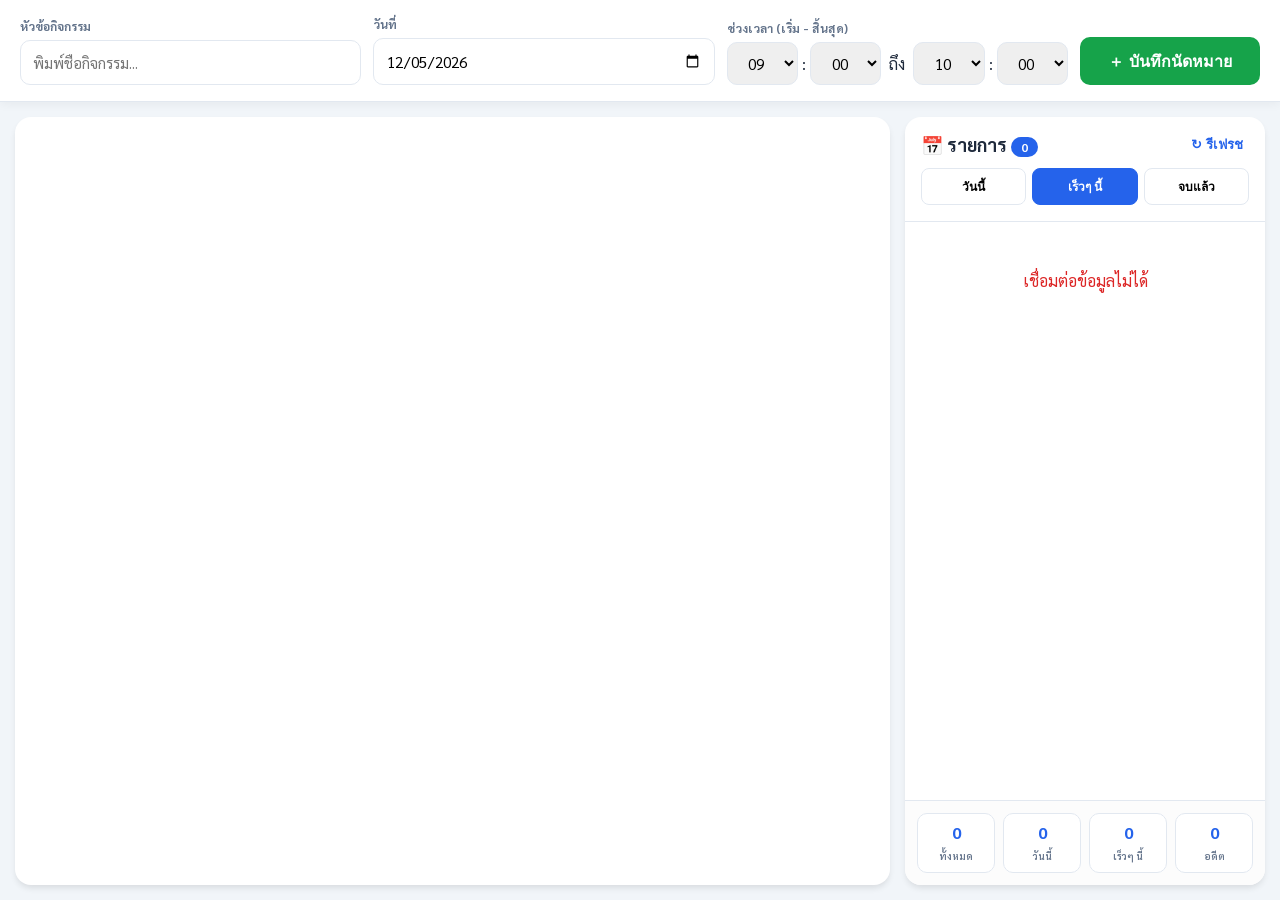
==== calendar.html @ e3c74d4e "Update calendar.html" ====
<!DOCTYPE html>
<html lang="th">
<head>
    <meta charset="UTF-8">
    <meta name="viewport" content="width=device-width, initial-scale=1.0">
    <title>ระบบจัดการปฏิทินอัจฉริยะ</title>
    <link href="https://fonts.googleapis.com/css2?family=Sarabun:wght@400;600;700;800&display=swap" rel="stylesheet">
    <style>
        :root {
            --primary: #2563eb; --primary-light: #eff6ff; --success: #16a34a;
            --success-light: #f0fdf4; --danger: #dc2626; --danger-light: #fef2f2;
            --warning: #d97706; --warning-light: #fffbeb; --bg: #f1f5f9;
            --card: #ffffff; --text-main: #1e293b; --text-sub: #64748b;
            --border: #e2e8f0;
        }
        * { box-sizing: border-box; -webkit-tap-highlight-color: transparent; }
        
        body { 
            font-family: 'Sarabun', sans-serif; 
            margin: 0; background: var(--bg); color: var(--text-main); 
            display: flex; flex-direction: column; height: 100vh; overflow: hidden; 
        }

        /* Header / Input Section */
        .header-section { 
            background: white; padding: 16px 20px; box-shadow: 0 2px 10px rgba(0,0,0,0.05); 
            display: flex; flex-wrap: wrap; gap: 12px; align-items: flex-end; 
            justify-content: center; z-index: 100; border-bottom: 1px solid var(--border);
        }
        
        .input-item { display: flex; flex-direction: column; gap: 6px; flex: 1; min-width: 200px; }
        .input-item label { font-size: 12px; font-weight: 700; color: var(--text-sub); text-transform: uppercase; }
        
        input, select { 
            padding: 12px; border: 1.5px solid var(--border); border-radius: 10px; 
            font-size: 15px; font-family: inherit; width: 100%;
        }
        input:focus, select:focus { border-color: var(--primary); outline: none; box-shadow: 0 0 0 3px var(--primary-light); }

        .time-row { display: flex; gap: 8px; align-items: center; }
        .time-group { display: flex; align-items: center; gap: 4px; flex: 1; }
        .time-group select { padding: 10px 4px; text-align: center; }

        .btn-add { 
            background: var(--success); color: white; border: none; padding: 0 25px; 
            border-radius: 10px; cursor: pointer; font-weight: 700; height: 48px; 
            font-size: 16px; transition: all 0.2s; display: flex; 
            align-items: center; gap: 8px; justify-content: center; min-width: 180px;
        }
        .btn-add:hover { background: #15803d; transform: translateY(-1px); }
        .btn-add:disabled { background: #cbd5e1; cursor: not-allowed; }

        /* Main Layout */
        .main-content { display: flex; flex: 1; overflow: hidden; gap: 15px; padding: 15px; }

        .today-list { 
            width: 360px; background: white; border-radius: 16px; 
            display: flex; flex-direction: column; box-shadow: 0 4px 6px -1px rgba(0,0,0,0.1); 
            overflow: hidden; 
        }
        .panel-header { padding: 16px; border-bottom: 1px solid var(--border); }
        .panel-title { display: flex; align-items: center; justify-content: space-between; margin-bottom: 12px; }
        .event-count-badge { background: var(--primary); color: white; font-size: 12px; padding: 2px 10px; border-radius: 20px; }
        
        .filter-tabs { display: flex; gap: 6px; }
        .filter-tab { 
            flex: 1; padding: 8px 4px; border: 1.5px solid var(--border); 
            border-radius: 8px; background: transparent; font-size: 12px; 
            font-weight: 700; cursor: pointer; 
        }
        .filter-tab.active { background: var(--primary); border-color: var(--primary); color: white; }

        .event-container { flex: 1; overflow-y: auto; padding: 12px; scrollbar-width: thin; }
        .event-card { 
            background: #f8fafc; border: 1px solid var(--border); border-left: 5px solid var(--primary); 
            padding: 14px; margin-bottom: 12px; border-radius: 10px; 
            display: flex; justify-content: space-between; align-items: center; 
        }
        .event-title { font-size: 15px; font-weight: 700; margin-bottom: 4px; color: var(--text-main); }
        .meta-info { font-size: 13px; color: var(--text-sub); display: flex; flex-direction: column; gap: 3px; }
        .time-chip { color: var(--primary); font-weight: 800; }

        .btn-del { 
            background: #fff; border: 1px solid #ddd; cursor: pointer; 
            border-radius: 8px; width: 34px; height: 34px; color: #94a3b8; 
            font-size: 20px; display: flex; align-items: center; justify-content: center;
        }
        .btn-del:hover { background: var(--danger-light); color: var(--danger); border-color: var(--danger); }

        .calendar-frame { flex: 1; background: white; border-radius: 16px; overflow: hidden; box-shadow: 0 4px 6px -1px rgba(0,0,0,0.1); }
        iframe { width: 100%; height: 100%; border: none; }

        .summary-bar { padding: 12px; border-top: 1px solid var(--border); display: flex; gap: 8px; background: #fcfcfc; }
        .summary-item { flex: 1; text-align: center; background: white; border: 1px solid var(--border); border-radius: 10px; padding: 8px 4px; }
        .summary-val { font-weight: 800; font-size: 16px; display: block; color: var(--primary); }
        .summary-lbl { font-size: 10px; color: var(--text-sub); font-weight: 600; }

        /* Toast Message */
        .toast-container { position: fixed; top: 20px; left: 50%; transform: translateX(-50%); z-index: 9999; width: 90%; max-width: 400px; }
        .toast { 
            background: #1e293b; color: white; padding: 16px; border-radius: 12px; 
            margin-bottom: 10px; box-shadow: 0 10px 15px -3px rgba(0,0,0,0.2); 
            display: flex; align-items: center; gap: 12px; font-weight: 600; 
            animation: fadeInDown 0.3s ease; 
        }
        @keyframes fadeInDown { from { opacity: 0; transform: translate(-50%, -20px); } to { opacity: 1; transform: translate(-50%, 0); } }

        /* Responsive */
        @media (max-width: 850px) {
            body { overflow-y: auto; height: auto; }
            .header-section { flex-direction: column; align-items: stretch; padding: 12px; }
            .input-item { min-width: 100%; }
            .btn-add { width: 100%; max-width: none; height: 55px; }
            .main-content { flex-direction: column; height: auto; overflow: visible; padding: 10px; }
            .calendar-frame { height: 450px; order: 1; width: 100%; }
            .today-list { width: 100%; order: 2; height: 550px; }
        }

        .loading-spinner { 
            border: 3px solid #f3f3f3; border-top: 3px solid var(--primary); 
            border-radius: 50%; width: 30px; height: 30px; animation: spin 1s linear infinite; margin: 40px auto; 
        }
        @keyframes spin { 0% { transform: rotate(0deg); } 100% { transform: rotate(360deg); } }
    </style>
</head>
<body>

    <div class="header-section">
        <div class="input-item">
            <label>หัวข้อกิจกรรม</label>
            <input type="text" id="title" placeholder="พิมพ์ชื่อกิจกรรม...">
        </div>
        <div class="input-item">
            <label>วันที่</label>
            <input type="date" id="date">
        </div>
        <div class="input-item">
            <label>ช่วงเวลา (เริ่ม - สิ้นสุด)</label>
            <div class="time-row">
                <div class="time-group">
                    <select id="startH"></select> : <select id="startM"></select>
                </div>
                <span>ถึง</span>
                <div class="time-group">
                    <select id="endH"></select> : <select id="endM"></select>
                </div>
            </div>
        </div>
        <button class="btn-add" id="btnAdd" onclick="manageEvent()">＋ บันทึกนัดหมาย</button>
    </div>

    <div class="main-content">
        <div class="calendar-frame">
            <iframe id="calendarIframe" src="https://calendar.google.com/calendar/embed?src=0862ce80073c1952685942ed711afe8838017aeda13bd78dd57f561929e4b083%40group.calendar.google.com&ctz=Asia%2FBangkok&mode=MONTH"></iframe>
        </div>

        <div class="today-list">
            <div class="panel-header">
                <div class="panel-title">
                    <h3 style="margin:0; font-size: 18px;">📅 รายการ <span class="event-count-badge" id="countBadge">0</span></h3>
                    <button style="background:none; border:none; cursor:pointer; color:var(--primary); font-weight:800;" onclick="loadEvents()">↻ รีเฟรช</button>
                </div>
                <div class="filter-tabs">
                    <button class="filter-tab" id="tab-today" onclick="setFilter('today')">วันนี้</button>
                    <button class="filter-tab active" id="tab-upcoming" onclick="setFilter('upcoming')">เร็วๆ นี้</button>
                    <button class="filter-tab" id="tab-past" onclick="setFilter('past')">จบแล้ว</button>
                </div>
            </div>

            <div id="eventDisplay" class="event-container">
                <div class="loading-spinner"></div>
            </div>

            <div class="summary-bar">
                <div class="summary-item"><span class="summary-val" id="sumTotal">0</span><span class="summary-lbl">ทั้งหมด</span></div>
                <div class="summary-item"><span class="summary-val" id="sumToday">0</span><span class="summary-lbl">วันนี้</span></div>
                <div class="summary-item"><span class="summary-val" id="sumUpcoming">0</span><span class="summary-lbl">เร็วๆ นี้</span></div>
                <div class="summary-item"><span class="summary-val" id="sumPast">0</span><span class="summary-lbl">อดีต</span></div>
            </div>
        </div>
    </div>

    <div id="toast-container" class="toast-container"></div>

    <script>
        const scriptUrl = "https://script.google.com/macros/s/AKfycbzJirF7Ldstah4LZepPRCGWmnoPSDnLGv0KvFb3bac-bvh8iLLxMdUH0Tc5EmIAz_c/exec";
        
        let allEvents = [];
        let currentFilter = 'upcoming';

        function showToast(message, type = 'success') {
            const container = document.getElementById('toast-container');
            const toast = document.createElement('div');
            toast.className = 'toast';
            toast.style.borderLeft = `6px solid ${type === 'success' ? '#16a34a' : '#dc2626'}`;
            toast.innerHTML = `<span>${type === 'success' ? '✅' : '❌'}</span> <span>${message}</span>`;
            container.appendChild(toast);
            setTimeout(() => { toast.style.opacity = '0'; setTimeout(() => toast.remove(), 500); }, 3000);
        }

        async function loadEvents() {
            const container = document.getElementById('eventDisplay');
            container.innerHTML = '<div class="loading-spinner"></div>';
            try {
                const response = await fetch(`${scriptUrl}?action=list`);
                const data = await response.json();
                allEvents = data.map(ev => ({ ...ev, _status: classifyDate(ev.date) }));
                renderEvents();
                updateSummary();
            } catch (err) {
                container.innerHTML = '<p style="text-align:center; padding:20px; color:var(--danger);">เชื่อมต่อข้อมูลไม่ได้</p>';
            }
        }

        function classifyDate(dateStr) {
            const today = new Date().toLocaleDateString('sv-SE'); // YYYY-MM-DD
            if (dateStr === today) return 'today';
            return dateStr > today ? 'upcoming' : 'past';
        }

        function renderEvents() {
            const container = document.getElementById('eventDisplay');
            const filtered = allEvents.filter(ev => currentFilter === 'all' || ev._status === currentFilter);
            filtered.sort((a, b) => new Date(`${a.date}T${a.startTime}`) - new Date(`${b.date}T${b.startTime}`));
            document.getElementById('countBadge').textContent = filtered.length;
            
            if (filtered.length === 0) {
                container.innerHTML = '<div style="text-align:center; padding:40px; color:#94a3b8;">ไม่มีรายการ</div>';
                return;
            }

            container.innerHTML = filtered.map(ev => `
                <div class="event-card">
                    <div>
                        <div class="event-title">${ev.title}</div>
                        <div class="meta-info">
                            <span class="time-chip">🕒 ${ev.startTime} - ${ev.endTime} น.</span>
                            <span>📅 ${new Date(ev.date).toLocaleDateString('th-TH', {day:'numeric', month:'short', year:'2-digit'})}</span>
                        </div>
                    </div>
                    <button class="btn-del" onclick="deleteEvent('${ev.title}', '${ev.date}')">×</button>
                </div>
            `).join('');
        }

        async function manageEvent() {
            const title = document.getElementById('title').value.trim();
            const date = document.getElementById('date').value;
            const startTime = document.getElementById('startH').value + ":" + document.getElementById('startM').value;
            const endTime = document.getElementById('endH').value + ":" + document.getElementById('endM').value;
            const btn = document.getElementById('btnAdd');

            if (!title || !date) return showToast("กรุณากรอกข้อมูลให้ครบ", "error");

            btn.disabled = true;
            btn.innerText = "กำลังบันทึก...";

            try {
                // ส่ง parameter ให้ตรงกับ GS: title, date, startTime, endTime
                const url = `${scriptUrl}?action=add&title=${encodeURIComponent(title)}&date=${date}&startTime=${startTime}&endTime=${endTime}`;
                const res = await fetch(url);
                const result = await res.text();
                
                if (result.includes("Success")) {
                    showToast("บันทึกนัดหมายสำเร็จ!");
                    document.getElementById('title').value = "";
                    refreshAll();
                } else {
                    showToast("เกิดข้อผิดพลาดจากระบบ", "error");
                }
            } catch (e) {
                showToast("ไม่สามารถเชื่อมต่อ Server ได้", "error");
            } finally {
                btn.disabled = false;
                btn.innerText = "＋ บันทึกนัดหมาย";
            }
        }

        async function deleteEvent(title, date) {
            if (!confirm(`คุณต้องการลบ "${title}" ใช่หรือไม่?`)) return;
            try {
                const url = `${scriptUrl}?action=delete&title=${encodeURIComponent(title)}&date=${date}`;
                const res = await fetch(url);
                const result = await res.text();
                if (result.includes("Success")) {
                    showToast("ลบรายการแล้ว");
                    refreshAll();
                }
            } catch (e) {
                showToast("ลบไม่สำเร็จ", "error");
            }
        }

        function refreshAll() {
            loadEvents();
            const iframe = document.getElementById('calendarIframe');
            iframe.src = iframe.src;
        }

        function updateSummary() {
            document.getElementById('sumTotal').innerText = allEvents.length;
            document.getElementById('sumToday').innerText = allEvents.filter(e => e._status === 'today').length;
            document.getElementById('sumUpcoming').innerText = allEvents.filter(e => e._status === 'upcoming').length;
            document.getElementById('sumPast').innerText = allEvents.filter(e => e._status === 'past').length;
        }

        function setFilter(f) {
            currentFilter = f;
            document.querySelectorAll('.filter-tab').forEach(btn => btn.classList.toggle('active', btn.id === `tab-${f}`));
            renderEvents();
        }

        window.onload = () => {
            let h = "", m = "";
            for (let i = 0; i < 24; i++) h += `<option value="${i.toString().padStart(2, '0')}">${i.toString().padStart(2, '0')}</option>`;
            for (let i = 0; i < 60; i += 5) m += `<option value="${i.toString().padStart(2, '0')}">${i.toString().padStart(2, '0')}</option>`;
            document.getElementById('startH').innerHTML = document.getElementById('endH').innerHTML = h;
            document.getElementById('startM').innerHTML = document.getElementById('endM').innerHTML = m;
            document.getElementById('startH').value = "09";
            document.getElementById('endH').value = "10";
            document.getElementById('date').value = new Date().toLocaleDateString('sv-SE');
            loadEvents();
        };
    </script>
</body>
</html>
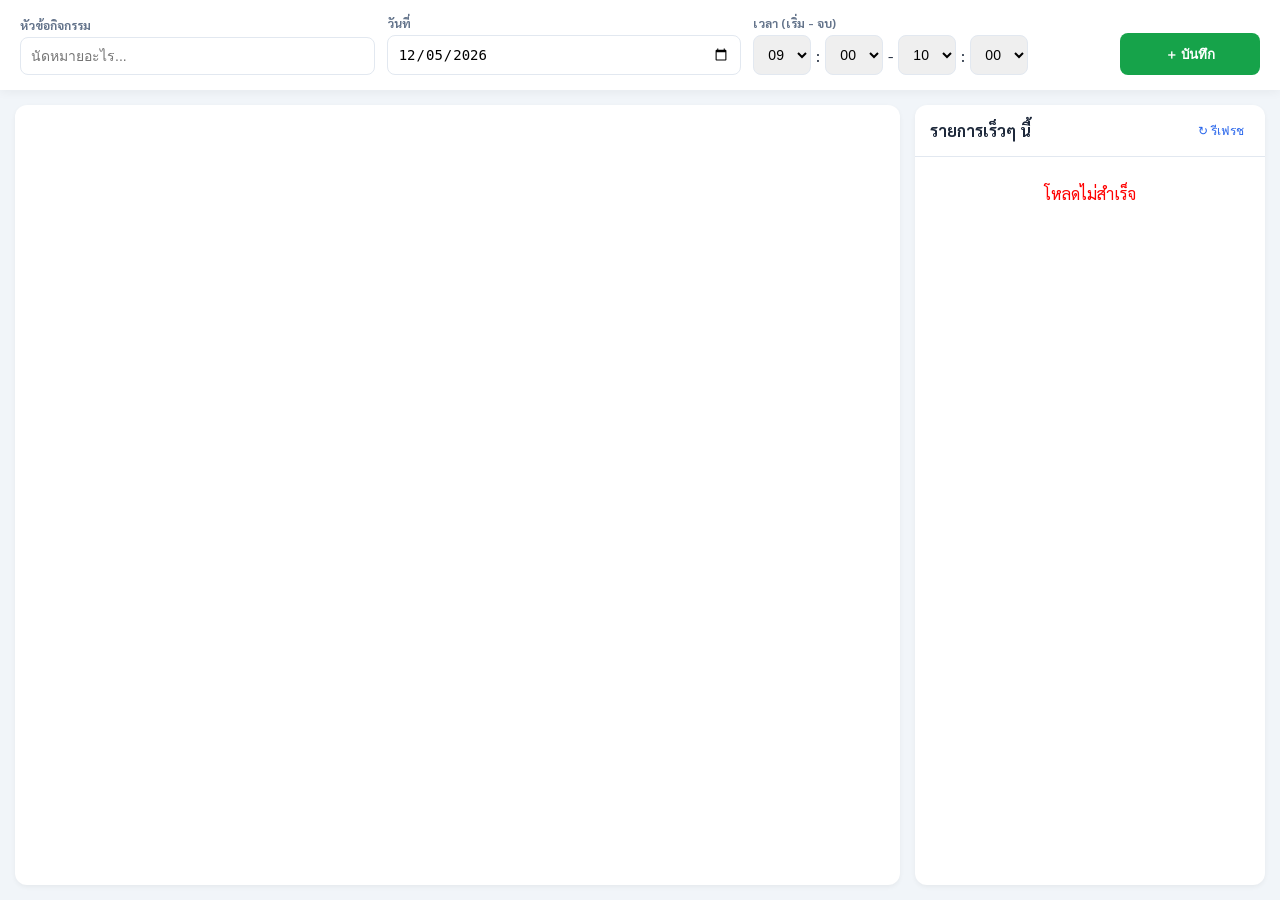
==== commit a41c52b3: "Update calendar.html" ====
--- a/calendar.html
+++ b/calendar.html
@@ -9,118 +9,48 @@
         :root {
             --primary: #2563eb; --primary-light: #eff6ff; --success: #16a34a;
             --success-light: #f0fdf4; --danger: #dc2626; --danger-light: #fef2f2;
-            --warning: #d97706; --warning-light: #fffbeb; --bg: #f1f5f9;
-            --card: #ffffff; --text-main: #1e293b; --text-sub: #64748b;
-            --border: #e2e8f0;
+            --bg: #f1f5f9; --text-main: #1e293b; --text-sub: #64748b; --border: #e2e8f0;
         }
         * { box-sizing: border-box; -webkit-tap-highlight-color: transparent; }
-        
-        body { 
-            font-family: 'Sarabun', sans-serif; 
-            margin: 0; background: var(--bg); color: var(--text-main); 
-            display: flex; flex-direction: column; height: 100vh; overflow: hidden; 
-        }
+        body { font-family: 'Sarabun', sans-serif; margin: 0; background: var(--bg); color: var(--text-main); display: flex; flex-direction: column; height: 100vh; overflow: hidden; }
 
-        /* Header / Input Section */
-        .header-section { 
-            background: white; padding: 16px 20px; box-shadow: 0 2px 10px rgba(0,0,0,0.05); 
-            display: flex; flex-wrap: wrap; gap: 12px; align-items: flex-end; 
-            justify-content: center; z-index: 100; border-bottom: 1px solid var(--border);
-        }
-        
-        .input-item { display: flex; flex-direction: column; gap: 6px; flex: 1; min-width: 200px; }
-        .input-item label { font-size: 12px; font-weight: 700; color: var(--text-sub); text-transform: uppercase; }
-        
-        input, select { 
-            padding: 12px; border: 1.5px solid var(--border); border-radius: 10px; 
-            font-size: 15px; font-family: inherit; width: 100%;
-        }
-        input:focus, select:focus { border-color: var(--primary); outline: none; box-shadow: 0 0 0 3px var(--primary-light); }
+        /* Input Header */
+        .header-section { background: white; padding: 15px 20px; box-shadow: 0 2px 10px rgba(0,0,0,0.05); display: flex; flex-wrap: wrap; gap: 12px; align-items: flex-end; justify-content: center; z-index: 100; }
+        .input-item { display: flex; flex-direction: column; gap: 4px; flex: 1; min-width: 180px; }
+        .input-item label { font-size: 12px; font-weight: 700; color: var(--text-sub); }
+        input, select { padding: 10px; border: 1.5px solid var(--border); border-radius: 8px; font-size: 14px; outline: none; }
+        input:focus { border-color: var(--primary); }
+        .time-row { display: flex; gap: 5px; align-items: center; }
 
-        .time-row { display: flex; gap: 8px; align-items: center; }
-        .time-group { display: flex; align-items: center; gap: 4px; flex: 1; }
-        .time-group select { padding: 10px 4px; text-align: center; }
+        .btn-add { background: var(--success); color: white; border: none; padding: 0 20px; border-radius: 8px; cursor: pointer; font-weight: 700; height: 42px; transition: 0.2s; min-width: 140px; }
+        .btn-add:hover { background: #15803d; }
+        .btn-add:disabled { background: #cbd5e1; }
 
-        .btn-add { 
-            background: var(--success); color: white; border: none; padding: 0 25px; 
-            border-radius: 10px; cursor: pointer; font-weight: 700; height: 48px; 
-            font-size: 16px; transition: all 0.2s; display: flex; 
-            align-items: center; gap: 8px; justify-content: center; min-width: 180px;
-        }
-        .btn-add:hover { background: #15803d; transform: translateY(-1px); }
-        .btn-add:disabled { background: #cbd5e1; cursor: not-allowed; }
-
-        /* Main Layout */
+        /* Content Area */
         .main-content { display: flex; flex: 1; overflow: hidden; gap: 15px; padding: 15px; }
-
-        .today-list { 
-            width: 360px; background: white; border-radius: 16px; 
-            display: flex; flex-direction: column; box-shadow: 0 4px 6px -1px rgba(0,0,0,0.1); 
-            overflow: hidden; 
-        }
-        .panel-header { padding: 16px; border-bottom: 1px solid var(--border); }
-        .panel-title { display: flex; align-items: center; justify-content: space-between; margin-bottom: 12px; }
-        .event-count-badge { background: var(--primary); color: white; font-size: 12px; padding: 2px 10px; border-radius: 20px; }
-        
-        .filter-tabs { display: flex; gap: 6px; }
-        .filter-tab { 
-            flex: 1; padding: 8px 4px; border: 1.5px solid var(--border); 
-            border-radius: 8px; background: transparent; font-size: 12px; 
-            font-weight: 700; cursor: pointer; 
-        }
-        .filter-tab.active { background: var(--primary); border-color: var(--primary); color: white; }
-
-        .event-container { flex: 1; overflow-y: auto; padding: 12px; scrollbar-width: thin; }
-        .event-card { 
-            background: #f8fafc; border: 1px solid var(--border); border-left: 5px solid var(--primary); 
-            padding: 14px; margin-bottom: 12px; border-radius: 10px; 
-            display: flex; justify-content: space-between; align-items: center; 
-        }
-        .event-title { font-size: 15px; font-weight: 700; margin-bottom: 4px; color: var(--text-main); }
-        .meta-info { font-size: 13px; color: var(--text-sub); display: flex; flex-direction: column; gap: 3px; }
-        .time-chip { color: var(--primary); font-weight: 800; }
-
-        .btn-del { 
-            background: #fff; border: 1px solid #ddd; cursor: pointer; 
-            border-radius: 8px; width: 34px; height: 34px; color: #94a3b8; 
-            font-size: 20px; display: flex; align-items: center; justify-content: center;
-        }
-        .btn-del:hover { background: var(--danger-light); color: var(--danger); border-color: var(--danger); }
-
-        .calendar-frame { flex: 1; background: white; border-radius: 16px; overflow: hidden; box-shadow: 0 4px 6px -1px rgba(0,0,0,0.1); }
+        .calendar-frame { flex: 1; background: white; border-radius: 12px; overflow: hidden; box-shadow: 0 2px 5px rgba(0,0,0,0.05); }
         iframe { width: 100%; height: 100%; border: none; }
 
-        .summary-bar { padding: 12px; border-top: 1px solid var(--border); display: flex; gap: 8px; background: #fcfcfc; }
-        .summary-item { flex: 1; text-align: center; background: white; border: 1px solid var(--border); border-radius: 10px; padding: 8px 4px; }
-        .summary-val { font-weight: 800; font-size: 16px; display: block; color: var(--primary); }
-        .summary-lbl { font-size: 10px; color: var(--text-sub); font-weight: 600; }
+        .list-panel { width: 350px; background: white; border-radius: 12px; display: flex; flex-direction: column; box-shadow: 0 2px 5px rgba(0,0,0,0.05); }
+        .panel-header { padding: 15px; border-bottom: 1px solid var(--border); }
+        .event-container { flex: 1; overflow-y: auto; padding: 10px; }
+        
+        .event-card { border-left: 4px solid var(--primary); background: #f8fafc; padding: 12px; margin-bottom: 10px; border-radius: 6px; display: flex; justify-content: space-between; align-items: center; }
+        .event-info h4 { margin: 0 0 4px 0; font-size: 14px; }
+        .event-info p { margin: 0; font-size: 12px; color: var(--text-sub); }
+        .btn-del { background: none; border: 1px solid #ddd; color: #94a3b8; border-radius: 4px; cursor: pointer; padding: 4px 8px; }
+        .btn-del:hover { color: var(--danger); border-color: var(--danger); }
 
-        /* Toast Message */
-        .toast-container { position: fixed; top: 20px; left: 50%; transform: translateX(-50%); z-index: 9999; width: 90%; max-width: 400px; }
-        .toast { 
-            background: #1e293b; color: white; padding: 16px; border-radius: 12px; 
-            margin-bottom: 10px; box-shadow: 0 10px 15px -3px rgba(0,0,0,0.2); 
-            display: flex; align-items: center; gap: 12px; font-weight: 600; 
-            animation: fadeInDown 0.3s ease; 
-        }
-        @keyframes fadeInDown { from { opacity: 0; transform: translate(-50%, -20px); } to { opacity: 1; transform: translate(-50%, 0); } }
+        /* Toast */
+        .toast { position: fixed; top: 20px; left: 50%; transform: translateX(-50%); background: #334155; color: white; padding: 12px 24px; border-radius: 30px; font-size: 14px; display: none; z-index: 1000; box-shadow: 0 4px 12px rgba(0,0,0,0.15); }
 
-        /* Responsive */
         @media (max-width: 850px) {
             body { overflow-y: auto; height: auto; }
-            .header-section { flex-direction: column; align-items: stretch; padding: 12px; }
-            .input-item { min-width: 100%; }
-            .btn-add { width: 100%; max-width: none; height: 55px; }
-            .main-content { flex-direction: column; height: auto; overflow: visible; padding: 10px; }
-            .calendar-frame { height: 450px; order: 1; width: 100%; }
-            .today-list { width: 100%; order: 2; height: 550px; }
+            .header-section { flex-direction: column; align-items: stretch; }
+            .main-content { flex-direction: column; height: auto; }
+            .calendar-frame { height: 400px; order: 1; }
+            .list-panel { width: 100%; order: 2; height: 500px; }
         }
-
-        .loading-spinner { 
-            border: 3px solid #f3f3f3; border-top: 3px solid var(--primary); 
-            border-radius: 50%; width: 30px; height: 30px; animation: spin 1s linear infinite; margin: 40px auto; 
-        }
-        @keyframes spin { 0% { transform: rotate(0deg); } 100% { transform: rotate(360deg); } }
     </style>
 </head>
 <body>
@@ -128,198 +58,123 @@
     <div class="header-section">
         <div class="input-item">
             <label>หัวข้อกิจกรรม</label>
-            <input type="text" id="title" placeholder="พิมพ์ชื่อกิจกรรม...">
+            <input type="text" id="title" placeholder="นัดหมายอะไร...">
         </div>
         <div class="input-item">
             <label>วันที่</label>
             <input type="date" id="date">
         </div>
         <div class="input-item">
-            <label>ช่วงเวลา (เริ่ม - สิ้นสุด)</label>
+            <label>เวลา (เริ่ม - จบ)</label>
             <div class="time-row">
-                <div class="time-group">
-                    <select id="startH"></select> : <select id="startM"></select>
-                </div>
-                <span>ถึง</span>
-                <div class="time-group">
-                    <select id="endH"></select> : <select id="endM"></select>
-                </div>
+                <select id="sh"></select>:<select id="sm"></select>
+                <span>-</span>
+                <select id="eh"></select>:<select id="em"></select>
             </div>
         </div>
-        <button class="btn-add" id="btnAdd" onclick="manageEvent()">＋ บันทึกนัดหมาย</button>
+        <button class="btn-add" id="btnAdd" onclick="saveEvent()">＋ บันทึก</button>
     </div>
 
     <div class="main-content">
         <div class="calendar-frame">
-            <iframe id="calendarIframe" src="https://calendar.google.com/calendar/embed?src=0862ce80073c1952685942ed711afe8838017aeda13bd78dd57f561929e4b083%40group.calendar.google.com&ctz=Asia%2FBangkok&mode=MONTH"></iframe>
+            <iframe id="calendarIframe" src="https://calendar.google.com/calendar/embed?src=0862ce80073c1952685942ed711afe8838017aeda13bd78dd57f561929e4b083%40group.calendar.google.com&ctz=Asia%2FBangkok"></iframe>
         </div>
-
-        <div class="today-list">
+        <div class="list-panel">
             <div class="panel-header">
-                <div class="panel-title">
-                    <h3 style="margin:0; font-size: 18px;">📅 รายการ <span class="event-count-badge" id="countBadge">0</span></h3>
-                    <button style="background:none; border:none; cursor:pointer; color:var(--primary); font-weight:800;" onclick="loadEvents()">↻ รีเฟรช</button>
-                </div>
-                <div class="filter-tabs">
-                    <button class="filter-tab" id="tab-today" onclick="setFilter('today')">วันนี้</button>
-                    <button class="filter-tab active" id="tab-upcoming" onclick="setFilter('upcoming')">เร็วๆ นี้</button>
-                    <button class="filter-tab" id="tab-past" onclick="setFilter('past')">จบแล้ว</button>
+                <div style="display:flex; justify-content:space-between; align-items:center;">
+                    <strong id="listTitle">รายการเร็วๆ นี้</strong>
+                    <button onclick="loadData()" style="background:none; border:none; color:var(--primary); cursor:pointer; font-size:12px;">↻ รีเฟรช</button>
                 </div>
             </div>
-
-            <div id="eventDisplay" class="event-container">
-                <div class="loading-spinner"></div>
-            </div>
-
-            <div class="summary-bar">
-                <div class="summary-item"><span class="summary-val" id="sumTotal">0</span><span class="summary-lbl">ทั้งหมด</span></div>
-                <div class="summary-item"><span class="summary-val" id="sumToday">0</span><span class="summary-lbl">วันนี้</span></div>
-                <div class="summary-item"><span class="summary-val" id="sumUpcoming">0</span><span class="summary-lbl">เร็วๆ นี้</span></div>
-                <div class="summary-item"><span class="summary-val" id="sumPast">0</span><span class="summary-lbl">อดีต</span></div>
-            </div>
+            <div id="eventList" class="event-container"></div>
         </div>
     </div>
 
-    <div id="toast-container" class="toast-container"></div>
+    <div id="toast" class="toast"></div>
 
     <script>
         const scriptUrl = "https://script.google.com/macros/s/AKfycbzJirF7Ldstah4LZepPRCGWmnoPSDnLGv0KvFb3bac-bvh8iLLxMdUH0Tc5EmIAz_c/exec";
-        
-        let allEvents = [];
-        let currentFilter = 'upcoming';
 
-        function showToast(message, type = 'success') {
-            const container = document.getElementById('toast-container');
-            const toast = document.createElement('div');
-            toast.className = 'toast';
-            toast.style.borderLeft = `6px solid ${type === 'success' ? '#16a34a' : '#dc2626'}`;
-            toast.innerHTML = `<span>${type === 'success' ? '✅' : '❌'}</span> <span>${message}</span>`;
-            container.appendChild(toast);
-            setTimeout(() => { toast.style.opacity = '0'; setTimeout(() => toast.remove(), 500); }, 3000);
+        function msg(text) {
+            const t = document.getElementById('toast');
+            t.innerText = text; t.style.display = 'block';
+            setTimeout(() => { t.style.display = 'none'; }, 3000);
         }
 
-        async function loadEvents() {
-            const container = document.getElementById('eventDisplay');
-            container.innerHTML = '<div class="loading-spinner"></div>';
+        async function loadData() {
+            const list = document.getElementById('eventList');
+            list.innerHTML = '<p style="text-align:center; color:#999; font-size:12px;">กำลังโหลด...</p>';
             try {
-                const response = await fetch(`${scriptUrl}?action=list`);
-                const data = await response.json();
-                allEvents = data.map(ev => ({ ...ev, _status: classifyDate(ev.date) }));
-                renderEvents();
-                updateSummary();
-            } catch (err) {
-                container.innerHTML = '<p style="text-align:center; padding:20px; color:var(--danger);">เชื่อมต่อข้อมูลไม่ได้</p>';
-            }
+                const res = await fetch(`${scriptUrl}?action=list`);
+                const data = await res.json();
+                list.innerHTML = data.length ? '' : '<p style="text-align:center; color:#999;">ไม่มีนัดหมาย</p>';
+                data.forEach(ev => {
+                    const card = document.createElement('div');
+                    card.className = 'event-card';
+                    card.innerHTML = `
+                        <div class="event-info">
+                            <h4>${ev.title}</h4>
+                            <p>📅 ${ev.date} | 🕒 ${ev.startTime}-${ev.endTime}</p>
+                        </div>
+                        <button class="btn-del" onclick="deleteEv('${ev.title}', '${ev.date}')">ลบ</button>
+                    `;
+                    list.appendChild(card);
+                });
+            } catch (e) { list.innerHTML = '<p style="text-align:center; color:red;">โหลดไม่สำเร็จ</p>'; }
         }
 
-        function classifyDate(dateStr) {
-            const today = new Date().toLocaleDateString('sv-SE'); // YYYY-MM-DD
-            if (dateStr === today) return 'today';
-            return dateStr > today ? 'upcoming' : 'past';
-        }
-
-        function renderEvents() {
-            const container = document.getElementById('eventDisplay');
-            const filtered = allEvents.filter(ev => currentFilter === 'all' || ev._status === currentFilter);
-            filtered.sort((a, b) => new Date(`${a.date}T${a.startTime}`) - new Date(`${b.date}T${b.startTime}`));
-            document.getElementById('countBadge').textContent = filtered.length;
-            
-            if (filtered.length === 0) {
-                container.innerHTML = '<div style="text-align:center; padding:40px; color:#94a3b8;">ไม่มีรายการ</div>';
-                return;
-            }
-
-            container.innerHTML = filtered.map(ev => `
-                <div class="event-card">
-                    <div>
-                        <div class="event-title">${ev.title}</div>
-                        <div class="meta-info">
-                            <span class="time-chip">🕒 ${ev.startTime} - ${ev.endTime} น.</span>
-                            <span>📅 ${new Date(ev.date).toLocaleDateString('th-TH', {day:'numeric', month:'short', year:'2-digit'})}</span>
-                        </div>
-                    </div>
-                    <button class="btn-del" onclick="deleteEvent('${ev.title}', '${ev.date}')">×</button>
-                </div>
-            `).join('');
-        }
-
-        async function manageEvent() {
-            const title = document.getElementById('title').value.trim();
+        async function saveEvent() {
+            const title = document.getElementById('title').value;
             const date = document.getElementById('date').value;
-            const startTime = document.getElementById('startH').value + ":" + document.getElementById('startM').value;
-            const endTime = document.getElementById('endH').value + ":" + document.getElementById('endM').value;
+            const startTime = document.getElementById('sh').value + ":" + document.getElementById('sm').value;
+            const endTime = document.getElementById('eh').value + ":" + document.getElementById('em').value;
             const btn = document.getElementById('btnAdd');
 
-            if (!title || !date) return showToast("กรุณากรอกข้อมูลให้ครบ", "error");
+            if (!title || !date) return msg("กรุณากรอกหัวข้อและวันที่");
 
-            btn.disabled = true;
-            btn.innerText = "กำลังบันทึก...";
-
+            btn.disabled = true; btn.innerText = "กำลังบันทึก...";
+            
             try {
-                // ส่ง parameter ให้ตรงกับ GS: title, date, startTime, endTime
+                // ส่งพารามิเตอร์ให้ตรงกับ GS
                 const url = `${scriptUrl}?action=add&title=${encodeURIComponent(title)}&date=${date}&startTime=${startTime}&endTime=${endTime}`;
                 const res = await fetch(url);
                 const result = await res.text();
                 
                 if (result.includes("Success")) {
-                    showToast("บันทึกนัดหมายสำเร็จ!");
+                    msg("✅ บันทึกและแจ้งเตือน Telegram แล้ว");
                     document.getElementById('title').value = "";
-                    refreshAll();
-                } else {
-                    showToast("เกิดข้อผิดพลาดจากระบบ", "error");
-                }
-            } catch (e) {
-                showToast("ไม่สามารถเชื่อมต่อ Server ได้", "error");
-            } finally {
-                btn.disabled = false;
-                btn.innerText = "＋ บันทึกนัดหมาย";
-            }
+                    refreshUI();
+                } else { msg("❌ ผิดพลาด: " + result); }
+            } catch (e) { msg("❌ เชื่อมต่อ Server ไม่ได้"); }
+            finally { btn.disabled = false; btn.innerText = "＋ บันทึก"; }
         }
 
-        async function deleteEvent(title, date) {
-            if (!confirm(`คุณต้องการลบ "${title}" ใช่หรือไม่?`)) return;
+        async function deleteEv(title, date) {
+            if (!confirm(`ต้องการลบ "${title}" ?`)) return;
             try {
                 const url = `${scriptUrl}?action=delete&title=${encodeURIComponent(title)}&date=${date}`;
                 const res = await fetch(url);
-                const result = await res.text();
-                if (result.includes("Success")) {
-                    showToast("ลบรายการแล้ว");
-                    refreshAll();
-                }
-            } catch (e) {
-                showToast("ลบไม่สำเร็จ", "error");
-            }
+                msg("🗑️ ลบรายการเรียบร้อย");
+                refreshUI();
+            } catch (e) { msg("❌ ลบไม่สำเร็จ"); }
         }
 
-        function refreshAll() {
-            loadEvents();
+        function refreshUI() {
+            loadData();
             const iframe = document.getElementById('calendarIframe');
             iframe.src = iframe.src;
         }
 
-        function updateSummary() {
-            document.getElementById('sumTotal').innerText = allEvents.length;
-            document.getElementById('sumToday').innerText = allEvents.filter(e => e._status === 'today').length;
-            document.getElementById('sumUpcoming').innerText = allEvents.filter(e => e._status === 'upcoming').length;
-            document.getElementById('sumPast').innerText = allEvents.filter(e => e._status === 'past').length;
-        }
-
-        function setFilter(f) {
-            currentFilter = f;
-            document.querySelectorAll('.filter-tab').forEach(btn => btn.classList.toggle('active', btn.id === `tab-${f}`));
-            renderEvents();
-        }
-
+        // สร้างตัวเลือกเวลา
         window.onload = () => {
             let h = "", m = "";
             for (let i = 0; i < 24; i++) h += `<option value="${i.toString().padStart(2, '0')}">${i.toString().padStart(2, '0')}</option>`;
             for (let i = 0; i < 60; i += 5) m += `<option value="${i.toString().padStart(2, '0')}">${i.toString().padStart(2, '0')}</option>`;
-            document.getElementById('startH').innerHTML = document.getElementById('endH').innerHTML = h;
-            document.getElementById('startM').innerHTML = document.getElementById('endM').innerHTML = m;
-            document.getElementById('startH').value = "09";
-            document.getElementById('endH').value = "10";
-            document.getElementById('date').value = new Date().toLocaleDateString('sv-SE');
-            loadEvents();
+            document.getElementById('sh').innerHTML = document.getElementById('eh').innerHTML = h;
+            document.getElementById('sm').innerHTML = document.getElementById('em').innerHTML = m;
+            document.getElementById('date').value = new Date().toISOString().split('T')[0];
+            document.getElementById('sh').value = "09"; document.getElementById('eh').value = "10";
+            loadData();
         };
     </script>
 </body>
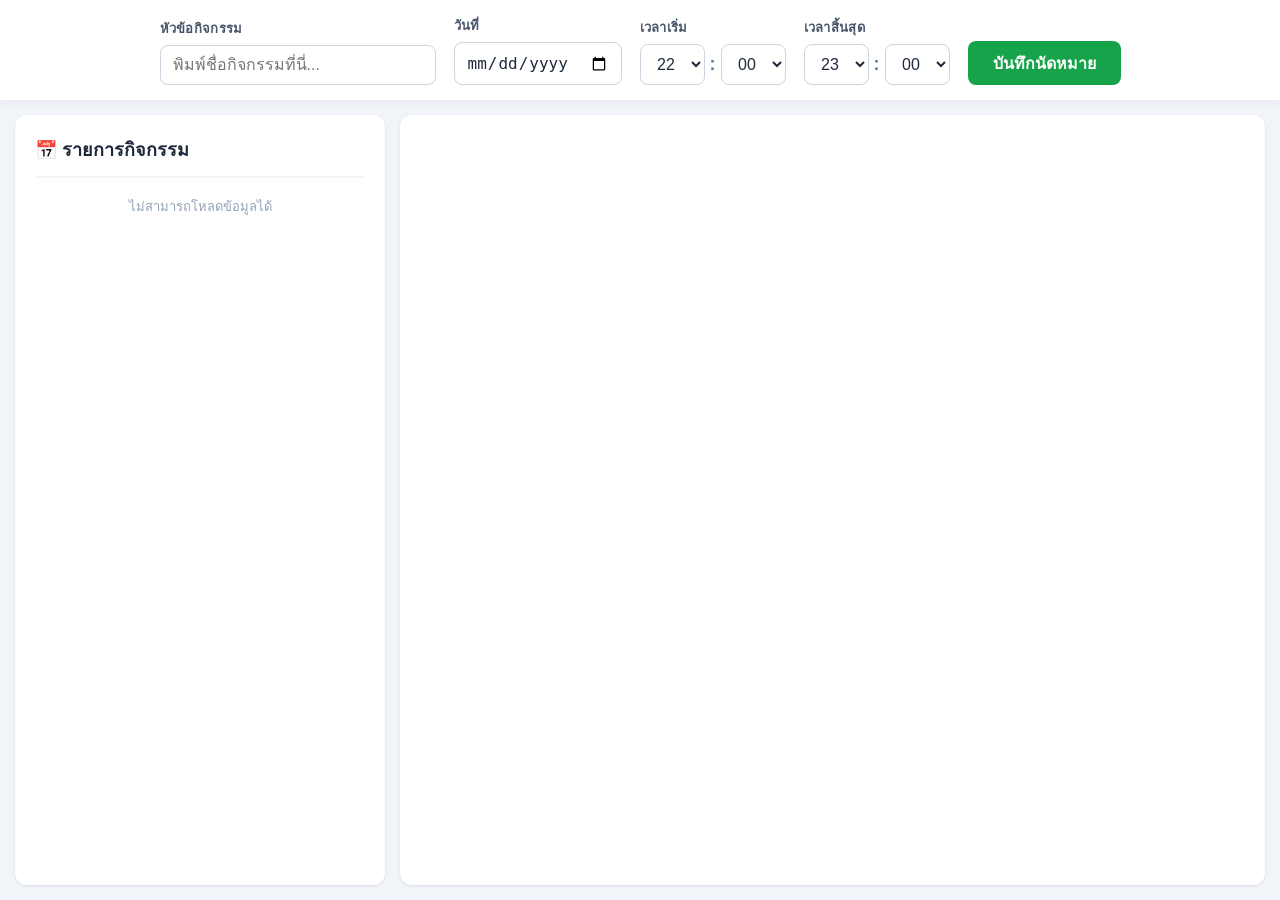
==== commit 15e73b59: "Update calendar.html" ====
--- a/calendar.html
+++ b/calendar.html
@@ -3,53 +3,98 @@
 <head>
     <meta charset="UTF-8">
     <meta name="viewport" content="width=device-width, initial-scale=1.0">
-    <title>ระบบจัดการปฏิทินอัจฉริยะ</title>
-    <link href="https://fonts.googleapis.com/css2?family=Sarabun:wght@400;600;700;800&display=swap" rel="stylesheet">
+    <title>ระบบจัดการปฏิทิน</title>
     <style>
         :root {
-            --primary: #2563eb; --primary-light: #eff6ff; --success: #16a34a;
-            --success-light: #f0fdf4; --danger: #dc2626; --danger-light: #fef2f2;
-            --bg: #f1f5f9; --text-main: #1e293b; --text-sub: #64748b; --border: #e2e8f0;
-        }
-        * { box-sizing: border-box; -webkit-tap-highlight-color: transparent; }
-        body { font-family: 'Sarabun', sans-serif; margin: 0; background: var(--bg); color: var(--text-main); display: flex; flex-direction: column; height: 100vh; overflow: hidden; }
-
-        /* Input Header */
-        .header-section { background: white; padding: 15px 20px; box-shadow: 0 2px 10px rgba(0,0,0,0.05); display: flex; flex-wrap: wrap; gap: 12px; align-items: flex-end; justify-content: center; z-index: 100; }
-        .input-item { display: flex; flex-direction: column; gap: 4px; flex: 1; min-width: 180px; }
-        .input-item label { font-size: 12px; font-weight: 700; color: var(--text-sub); }
-        input, select { padding: 10px; border: 1.5px solid var(--border); border-radius: 8px; font-size: 14px; outline: none; }
-        input:focus { border-color: var(--primary); }
-        .time-row { display: flex; gap: 5px; align-items: center; }
-
-        .btn-add { background: var(--success); color: white; border: none; padding: 0 20px; border-radius: 8px; cursor: pointer; font-weight: 700; height: 42px; transition: 0.2s; min-width: 140px; }
-        .btn-add:hover { background: #15803d; }
-        .btn-add:disabled { background: #cbd5e1; }
-
-        /* Content Area */
+            --primary: #2563eb;
+            --success: #16a34a;
+            --danger: #dc2626;
+            --bg: #f1f5f9;
+            --text-main: #1e293b;
+            --text-sub: #475569; /* ปรับให้เข้มขึ้นเล็กน้อยจากเดิม */
+        }
+
+        body { font-family: 'Segoe UI', Tahoma, Geneva, Verdana, sans-serif; margin: 0; background: var(--bg); color: var(--text-main); display: flex; flex-direction: column; height: 100vh; overflow: hidden; }
+        
+        .header-section { 
+            background: white; padding: 15px 25px; box-shadow: 0 2px 10px rgba(0,0,0,0.05);
+            display: flex; flex-wrap: wrap; gap: 18px; align-items: flex-end; justify-content: center; z-index: 10;
+        }
+
+        .input-item { display: flex; flex-direction: column; gap: 6px; }
+        
+        /* ขยายขนาด Font หัวข้อกำกับช่อง */
+        .input-item label { 
+            font-size: 13px; 
+            font-weight: 700; 
+            color: var(--text-sub); 
+            text-transform: uppercase;
+            letter-spacing: 0.3px;
+        }
+        
+        /* ขยายขนาด Font ภายในช่องกรอกและเลือก */
+        input, select { 
+            padding: 10px 12px; 
+            border: 1px solid #cbd5e1; 
+            border-radius: 8px; 
+            outline: none; 
+            background: white; 
+            font-size: 16px; /* ใหญ่ขึ้นแบบพอดี */
+            transition: all 0.2s;
+            color: var(--text-main);
+        }
+        input:focus, select:focus { border-color: var(--primary); box-shadow: 0 0 0 3px rgba(37, 99, 235, 0.1); }
+
+        #title { width: 250px; } /* ขยายความกว้างช่องหัวข้อเพิ่มขึ้น */
+
+        .time-group { display: flex; align-items: center; gap: 5px; font-weight: bold; color: #64748b; font-size: 18px; }
+        .time-group select { 
+            padding: 10px 5px; 
+            width: 65px; /* ขยายความกว้างเล็กน้อยเพื่อให้รับกับฟอนต์ 16px */
+            text-align: center; 
+            cursor: pointer;
+        }
+        
+        .btn-add { 
+            background: var(--success); color: white; border: none; padding: 0 25px; 
+            border-radius: 8px; cursor: pointer; font-weight: bold; height: 44px; /* ปรับความสูงปุ่มให้รับกับช่องกรอก */
+            font-size: 16px; transition: 0.2s; 
+        }
+        .btn-add:hover { background: #15803d; transform: translateY(-1px); box-shadow: 0 4px 12px rgba(22, 163, 74, 0.2); }
+
+        /* ส่วนเนื้อหา */
         .main-content { display: flex; flex: 1; overflow: hidden; gap: 15px; padding: 15px; }
-        .calendar-frame { flex: 1; background: white; border-radius: 12px; overflow: hidden; box-shadow: 0 2px 5px rgba(0,0,0,0.05); }
+        
+        .today-list { 
+            width: 330px; background: white; border-radius: 12px; padding: 20px; 
+            display: flex; flex-direction: column; box-shadow: 0 1px 3px rgba(0,0,0,0.1); 
+        }
+        .today-list h3 { margin-top: 0; font-size: 18px; border-bottom: 2px solid #f1f5f9; padding-bottom: 12px; }
+        
+        .event-container { flex: 1; overflow-y: auto; margin-top: 10px; padding-right: 5px; }
+        .event-card { 
+            background: #f8fafc; border-left: 5px solid var(--primary); padding: 12px; 
+            margin-bottom: 10px; border-radius: 8px; display: flex; justify-content: space-between; align-items: center;
+        }
+        .event-info strong { display: block; font-size: 15px; margin-bottom: 4px; color: var(--text-main); }
+        .event-info span { font-size: 12px; color: var(--text-sub); }
+        
+        .btn-del { 
+            background: #fee2e2; color: var(--danger); border: none; cursor: pointer; 
+            width: 32px; height: 32px; border-radius: 8px; font-weight: bold; 
+            display: flex; align-items: center; justify-content: center; font-size: 18px; transition: 0.2s;
+        }
+        .btn-del:hover { background: var(--danger); color: white; }
+
+        .calendar-frame { flex: 1; background: white; border-radius: 12px; overflow: hidden; box-shadow: 0 1px 3px rgba(0,0,0,0.1); }
         iframe { width: 100%; height: 100%; border: none; }
 
-        .list-panel { width: 350px; background: white; border-radius: 12px; display: flex; flex-direction: column; box-shadow: 0 2px 5px rgba(0,0,0,0.05); }
-        .panel-header { padding: 15px; border-bottom: 1px solid var(--border); }
-        .event-container { flex: 1; overflow-y: auto; padding: 10px; }
-        
-        .event-card { border-left: 4px solid var(--primary); background: #f8fafc; padding: 12px; margin-bottom: 10px; border-radius: 6px; display: flex; justify-content: space-between; align-items: center; }
-        .event-info h4 { margin: 0 0 4px 0; font-size: 14px; }
-        .event-info p { margin: 0; font-size: 12px; color: var(--text-sub); }
-        .btn-del { background: none; border: 1px solid #ddd; color: #94a3b8; border-radius: 4px; cursor: pointer; padding: 4px 8px; }
-        .btn-del:hover { color: var(--danger); border-color: var(--danger); }
-
-        /* Toast */
-        .toast { position: fixed; top: 20px; left: 50%; transform: translateX(-50%); background: #334155; color: white; padding: 12px 24px; border-radius: 30px; font-size: 14px; display: none; z-index: 1000; box-shadow: 0 4px 12px rgba(0,0,0,0.15); }
-
-        @media (max-width: 850px) {
-            body { overflow-y: auto; height: auto; }
-            .header-section { flex-direction: column; align-items: stretch; }
-            .main-content { flex-direction: column; height: auto; }
-            .calendar-frame { height: 400px; order: 1; }
-            .list-panel { width: 100%; order: 2; height: 500px; }
+        @media (max-width: 900px) {
+            .header-section { padding: 20px; gap: 12px; }
+            .main-content { flex-direction: column; overflow-y: auto; }
+            .today-list { width: auto; height: 300px; }
+            .calendar-frame { height: 450px; flex: none; }
+            #title { width: 100%; }
         }
     </style>
 </head>
@@ -58,124 +103,139 @@
     <div class="header-section">
         <div class="input-item">
             <label>หัวข้อกิจกรรม</label>
-            <input type="text" id="title" placeholder="นัดหมายอะไร...">
+            <input type="text" id="title" placeholder="พิมพ์ชื่อกิจกรรมที่นี่...">
         </div>
         <div class="input-item">
             <label>วันที่</label>
             <input type="date" id="date">
         </div>
-        <div class="input-item">
-            <label>เวลา (เริ่ม - จบ)</label>
-            <div class="time-row">
-                <select id="sh"></select>:<select id="sm"></select>
-                <span>-</span>
-                <select id="eh"></select>:<select id="em"></select>
+        
+        <div class="input-item">
+            <label>เวลาเริ่ม</label>
+            <div class="time-group">
+                <select id="startH"></select>
+                <span>:</span>
+                <select id="startM"></select>
             </div>
         </div>
-        <button class="btn-add" id="btnAdd" onclick="saveEvent()">＋ บันทึก</button>
+
+        <div class="input-item">
+            <label>เวลาสิ้นสุด</label>
+            <div class="time-group">
+                <select id="endH"></select>
+                <span>:</span>
+                <select id="endM"></select>
+            </div>
+        </div>
+
+        <button class="btn-add" id="btnAdd" onclick="manageEvent('add')">บันทึกนัดหมาย</button>
     </div>
 
     <div class="main-content">
+        <div class="today-list">
+            <h3>📅 รายการกิจกรรม</h3>
+            <div id="loading" style="font-size: 13px; color: #94a3b8; text-align: center;">กำลังโหลดข้อมูล...</div>
+            <div id="eventDisplay" class="event-container"></div>
+        </div>
+
         <div class="calendar-frame">
-            <iframe id="calendarIframe" src="https://calendar.google.com/calendar/embed?src=0862ce80073c1952685942ed711afe8838017aeda13bd78dd57f561929e4b083%40group.calendar.google.com&ctz=Asia%2FBangkok"></iframe>
-        </div>
-        <div class="list-panel">
-            <div class="panel-header">
-                <div style="display:flex; justify-content:space-between; align-items:center;">
-                    <strong id="listTitle">รายการเร็วๆ นี้</strong>
-                    <button onclick="loadData()" style="background:none; border:none; color:var(--primary); cursor:pointer; font-size:12px;">↻ รีเฟรช</button>
-                </div>
-            </div>
-            <div id="eventList" class="event-container"></div>
+            <iframe src="https://calendar.google.com/calendar/embed?src=0862ce80073c1952685942ed711afe8838017aeda13bd78dd57f561929e4b083%40group.calendar.google.com&ctz=Asia%2FBangkok&mode=MONTH&showTitle=0&showNav=1&showPrint=0&showTabs=1&showCalendars=0"></iframe>
         </div>
     </div>
-
-    <div id="toast" class="toast"></div>
 
     <script>
         const scriptUrl = "https://script.google.com/macros/s/AKfycbzJirF7Ldstah4LZepPRCGWmnoPSDnLGv0KvFb3bac-bvh8iLLxMdUH0Tc5EmIAz_c/exec";
 
-        function msg(text) {
-            const t = document.getElementById('toast');
-            t.innerText = text; t.style.display = 'block';
-            setTimeout(() => { t.style.display = 'none'; }, 3000);
-        }
-
-        async function loadData() {
-            const list = document.getElementById('eventList');
-            list.innerHTML = '<p style="text-align:center; color:#999; font-size:12px;">กำลังโหลด...</p>';
+        function initTimeSelectors() {
+            const sh = document.getElementById('startH'), sm = document.getElementById('startM');
+            const eh = document.getElementById('endH'), em = document.getElementById('endM');
+
+            let hOptions = "";
+            for(let i=0; i<24; i++) {
+                let val = i.toString().padStart(2, '0');
+                hOptions += `<option value="${val}">${val}</option>`;
+            }
+            sh.innerHTML = eh.innerHTML = hOptions;
+
+            let mOptions = "";
+            for(let i=0; i<60; i+=5) {
+                let val = i.toString().padStart(2, '0');
+                mOptions += `<option value="${val}">${val}</option>`;
+            }
+            sm.innerHTML = em.innerHTML = mOptions;
+            
+            // ตั้งค่าเริ่มต้นตามชั่วโมงปัจจุบัน
+            const now = new Date();
+            const currentH = now.getHours().toString().padStart(2, '0');
+            sh.value = currentH;
+            eh.value = (now.getHours() + 1).toString().padStart(2, '0');
+        }
+
+        window.onload = () => {
+            initTimeSelectors();
+            loadEvents();
+        };
+
+        function formatTo24hr(timeStr) {
+            if (!timeStr) return "--:--";
+            return timeStr.replace(/\s?[AaPp][Mm]/g, "").trim();
+        }
+
+        async function loadEvents() {
             try {
                 const res = await fetch(`${scriptUrl}?action=list`);
                 const data = await res.json();
-                list.innerHTML = data.length ? '' : '<p style="text-align:center; color:#999;">ไม่มีนัดหมาย</p>';
+                const list = document.getElementById('eventDisplay');
+                document.getElementById('loading').style.display = 'none';
+                list.innerHTML = '';
+
+                if (data.length === 0) {
+                    list.innerHTML = '<div style="text-align:center; color:#94a3b8; font-size:14px; margin-top:20px;">ไม่มีกิจกรรมวันนี้</div>';
+                    return;
+                }
+
                 data.forEach(ev => {
-                    const card = document.createElement('div');
-                    card.className = 'event-card';
-                    card.innerHTML = `
-                        <div class="event-info">
-                            <h4>${ev.title}</h4>
-                            <p>📅 ${ev.date} | 🕒 ${ev.startTime}-${ev.endTime}</p>
-                        </div>
-                        <button class="btn-del" onclick="deleteEv('${ev.title}', '${ev.date}')">ลบ</button>
-                    `;
-                    list.appendChild(card);
+                    list.innerHTML += `
+                        <div class="event-card">
+                            <div class="event-info">
+                                <strong>${ev.title}</strong>
+                                <span>📅 ${ev.displayDate}</span>
+                                <span>🕒 ${formatTo24hr(ev.startTime)} - ${formatTo24hr(ev.endTime)} น.</span>
+                            </div>
+                            <button class="btn-del" onclick="confirmDelete('${ev.title}', '${ev.date}')" title="ลบกิจกรรม">×</button>
+                        </div>`;
                 });
-            } catch (e) { list.innerHTML = '<p style="text-align:center; color:red;">โหลดไม่สำเร็จ</p>'; }
-        }
-
-        async function saveEvent() {
-            const title = document.getElementById('title').value;
-            const date = document.getElementById('date').value;
-            const startTime = document.getElementById('sh').value + ":" + document.getElementById('sm').value;
-            const endTime = document.getElementById('eh').value + ":" + document.getElementById('em').value;
-            const btn = document.getElementById('btnAdd');
-
-            if (!title || !date) return msg("กรุณากรอกหัวข้อและวันที่");
-
-            btn.disabled = true; btn.innerText = "กำลังบันทึก...";
-            
-            try {
-                // ส่งพารามิเตอร์ให้ตรงกับ GS
-                const url = `${scriptUrl}?action=add&title=${encodeURIComponent(title)}&date=${date}&startTime=${startTime}&endTime=${endTime}`;
-                const res = await fetch(url);
-                const result = await res.text();
-                
-                if (result.includes("Success")) {
-                    msg("✅ บันทึกและแจ้งเตือน Telegram แล้ว");
-                    document.getElementById('title').value = "";
-                    refreshUI();
-                } else { msg("❌ ผิดพลาด: " + result); }
-            } catch (e) { msg("❌ เชื่อมต่อ Server ไม่ได้"); }
-            finally { btn.disabled = false; btn.innerText = "＋ บันทึก"; }
-        }
-
-        async function deleteEv(title, date) {
-            if (!confirm(`ต้องการลบ "${title}" ?`)) return;
-            try {
-                const url = `${scriptUrl}?action=delete&title=${encodeURIComponent(title)}&date=${date}`;
-                const res = await fetch(url);
-                msg("🗑️ ลบรายการเรียบร้อย");
-                refreshUI();
-            } catch (e) { msg("❌ ลบไม่สำเร็จ"); }
-        }
-
-        function refreshUI() {
-            loadData();
-            const iframe = document.getElementById('calendarIframe');
-            iframe.src = iframe.src;
-        }
-
-        // สร้างตัวเลือกเวลา
-        window.onload = () => {
-            let h = "", m = "";
-            for (let i = 0; i < 24; i++) h += `<option value="${i.toString().padStart(2, '0')}">${i.toString().padStart(2, '0')}</option>`;
-            for (let i = 0; i < 60; i += 5) m += `<option value="${i.toString().padStart(2, '0')}">${i.toString().padStart(2, '0')}</option>`;
-            document.getElementById('sh').innerHTML = document.getElementById('eh').innerHTML = h;
-            document.getElementById('sm').innerHTML = document.getElementById('em').innerHTML = m;
-            document.getElementById('date').value = new Date().toISOString().split('T')[0];
-            document.getElementById('sh').value = "09"; document.getElementById('eh').value = "10";
-            loadData();
-        };
+            } catch (err) {
+                document.getElementById('loading').innerText = 'ไม่สามารถโหลดข้อมูลได้';
+            }
+        }
+
+        function confirmDelete(title, date) {
+            if (confirm(`คุณต้องการลบกิจกรรม "${title}" ใช่หรือไม่?`)) {
+                manageEvent('delete', title, date);
+            }
+        }
+
+        function manageEvent(action, titleDel, dateDel) {
+            const title = titleDel || document.getElementById('title').value;
+            const date = dateDel || document.getElementById('date').value;
+            const startTime = document.getElementById('startH').value + ":" + document.getElementById('startM').value;
+            const endTime = document.getElementById('endH').value + ":" + document.getElementById('endM').value;
+
+            if (!title || !date) return alert("กรุณาระบุหัวข้อและวันที่");
+
+            const btnAdd = document.getElementById('btnAdd');
+            if(action === 'add') {
+                btnAdd.innerText = 'บันทึก...';
+                btnAdd.disabled = true;
+            }
+
+            const url = `${scriptUrl}?action=${action}&title=${encodeURIComponent(title)}&date=${date}&startTime=${startTime}&endTime=${endTime}`;
+
+            fetch(url, { mode: 'no-cors' }).then(() => {
+                setTimeout(() => { location.reload(); }, 800);
+            });
+        }
     </script>
 </body>
 </html>
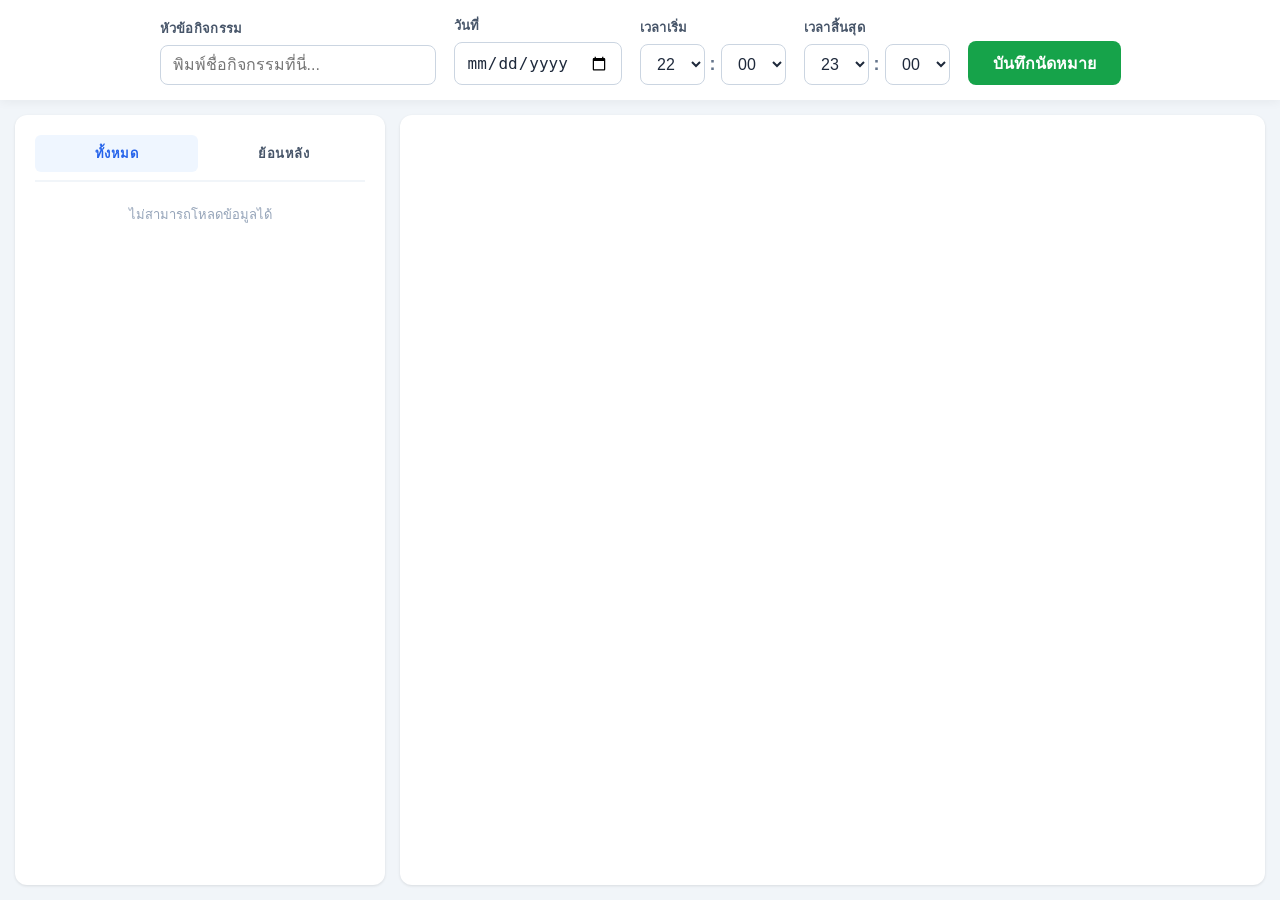
==== commit 1b68efed: "Update calendar.html" ====
--- a/calendar.html
+++ b/calendar.html
@@ -65,11 +65,11 @@
         /* ส่วนเนื้อหา */
         .main-content { display: flex; flex: 1; overflow: hidden; gap: 15px; padding: 15px; }
         
-        .today-list { 
+        .event-list { 
             width: 330px; background: white; border-radius: 12px; padding: 20px; 
             display: flex; flex-direction: column; box-shadow: 0 1px 3px rgba(0,0,0,0.1); 
         }
-        .today-list h3 { margin-top: 0; font-size: 18px; border-bottom: 2px solid #f1f5f9; padding-bottom: 12px; }
+        .event-list h3 { margin-top: 0; font-size: 18px; border-bottom: 2px solid #f1f5f9; padding-bottom: 12px; }
         
         .event-container { flex: 1; overflow-y: auto; margin-top: 10px; padding-right: 5px; }
         .event-card { 
@@ -85,6 +85,16 @@
             display: flex; align-items: center; justify-content: center; font-size: 18px; transition: 0.2s;
         }
         .btn-del:hover { background: var(--danger); color: white; }
+        
+        /* สไตล์สำหรับ Tabs */
+        .list-tabs { display: flex; gap: 5px; margin-bottom: 12px; border-bottom: 2px solid #f1f5f9; padding-bottom: 8px; }
+        .tab-btn { 
+            flex: 1; border: none; background: none; padding: 8px; font-size: 13px; font-weight: 700; 
+            color: var(--text-sub); cursor: pointer; border-radius: 6px; transition: 0.2s; 
+            text-transform: uppercase; letter-spacing: 0.5px;
+        }
+        .tab-btn:hover { background: #f1f5f9; }
+        .tab-btn.active { color: var(--primary); background: #eff6ff; }
 
         .calendar-frame { flex: 1; background: white; border-radius: 12px; overflow: hidden; box-shadow: 0 1px 3px rgba(0,0,0,0.1); }
         iframe { width: 100%; height: 100%; border: none; }
@@ -132,9 +142,12 @@
     </div>
 
     <div class="main-content">
-        <div class="today-list">
-            <h3>📅 รายการกิจกรรม</h3>
-            <div id="loading" style="font-size: 13px; color: #94a3b8; text-align: center;">กำลังโหลดข้อมูล...</div>
+        <div class="event-list">
+            <div class="list-tabs">
+                <button class="tab-btn active" onclick="setFilter('all')">ทั้งหมด</button>
+                <button class="tab-btn" onclick="setFilter('past')">ย้อนหลัง</button>
+            </div>
+            <div id="loading" style="font-size: 13px; color: #94a3b8; text-align: center; margin-top:10px;">กำลังโหลดข้อมูล...</div>
             <div id="eventDisplay" class="event-container"></div>
         </div>
 
@@ -181,33 +194,66 @@
             return timeStr.replace(/\s?[AaPp][Mm]/g, "").trim();
         }
 
+        let allEvents = [];
+        let currentFilter = 'all';
+
         async function loadEvents() {
             try {
                 const res = await fetch(`${scriptUrl}?action=list`);
-                const data = await res.json();
-                const list = document.getElementById('eventDisplay');
-                document.getElementById('loading').style.display = 'none';
-                list.innerHTML = '';
-
-                if (data.length === 0) {
-                    list.innerHTML = '<div style="text-align:center; color:#94a3b8; font-size:14px; margin-top:20px;">ไม่มีกิจกรรมวันนี้</div>';
-                    return;
-                }
-
-                data.forEach(ev => {
-                    list.innerHTML += `
-                        <div class="event-card">
-                            <div class="event-info">
-                                <strong>${ev.title}</strong>
-                                <span>📅 ${ev.displayDate}</span>
-                                <span>🕒 ${formatTo24hr(ev.startTime)} - ${formatTo24hr(ev.endTime)} น.</span>
-                            </div>
-                            <button class="btn-del" onclick="confirmDelete('${ev.title}', '${ev.date}')" title="ลบกิจกรรม">×</button>
-                        </div>`;
-                });
+                allEvents = await res.json();
+                renderEvents();
             } catch (err) {
                 document.getElementById('loading').innerText = 'ไม่สามารถโหลดข้อมูลได้';
             }
+        }
+
+        function setFilter(type) {
+            currentFilter = type;
+            document.querySelectorAll('.tab-btn').forEach(btn => {
+                btn.classList.toggle('active', btn.innerText.includes(type === 'all' ? 'ทั้งหมด' : 'ย้อนหลัง'));
+            });
+            renderEvents();
+        }
+
+        function renderEvents() {
+            const list = document.getElementById('eventDisplay');
+            document.getElementById('loading').style.display = 'none';
+            list.innerHTML = '';
+
+            const today = new Date();
+            today.setHours(0,0,0,0);
+
+            // กรองข้อมูลตามประเภท
+            let filtered = allEvents;
+            if (currentFilter === 'past') {
+                filtered = allEvents.filter(ev => {
+                    const evDate = new Date(ev.date);
+                    evDate.setHours(0,0,0,0);
+                    return evDate < today;
+                });
+                // เรียงจากล่าสุดไปอดีต
+                filtered.sort((a,b) => new Date(b.date) - new Date(a.date));
+            } else {
+                // กรองเอาเฉพาะวันนี้และอนาคต (หรือถ้าต้องการทั้งหมดก็เอา filter ออกได้)
+                filtered.sort((a,b) => new Date(a.date) - new Date(b.date));
+            }
+
+            if (filtered.length === 0) {
+                list.innerHTML = `<div style="text-align:center; color:#94a3b8; font-size:14px; margin-top:20px;">ไม่มีกิจกรรมในหมวดนี้</div>`;
+                return;
+            }
+
+            filtered.forEach(ev => {
+                list.innerHTML += `
+                    <div class="event-card">
+                        <div class="event-info">
+                            <strong>${ev.title}</strong>
+                            <span>📅 ${ev.displayDate}</span>
+                            <span>🕒 ${formatTo24hr(ev.startTime)} - ${formatTo24hr(ev.endTime)} น.</span>
+                        </div>
+                        <button class="btn-del" onclick="confirmDelete('${ev.title}', '${ev.date}')" title="ลบกิจกรรม">×</button>
+                    </div>`;
+            });
         }
 
         function confirmDelete(title, date) {
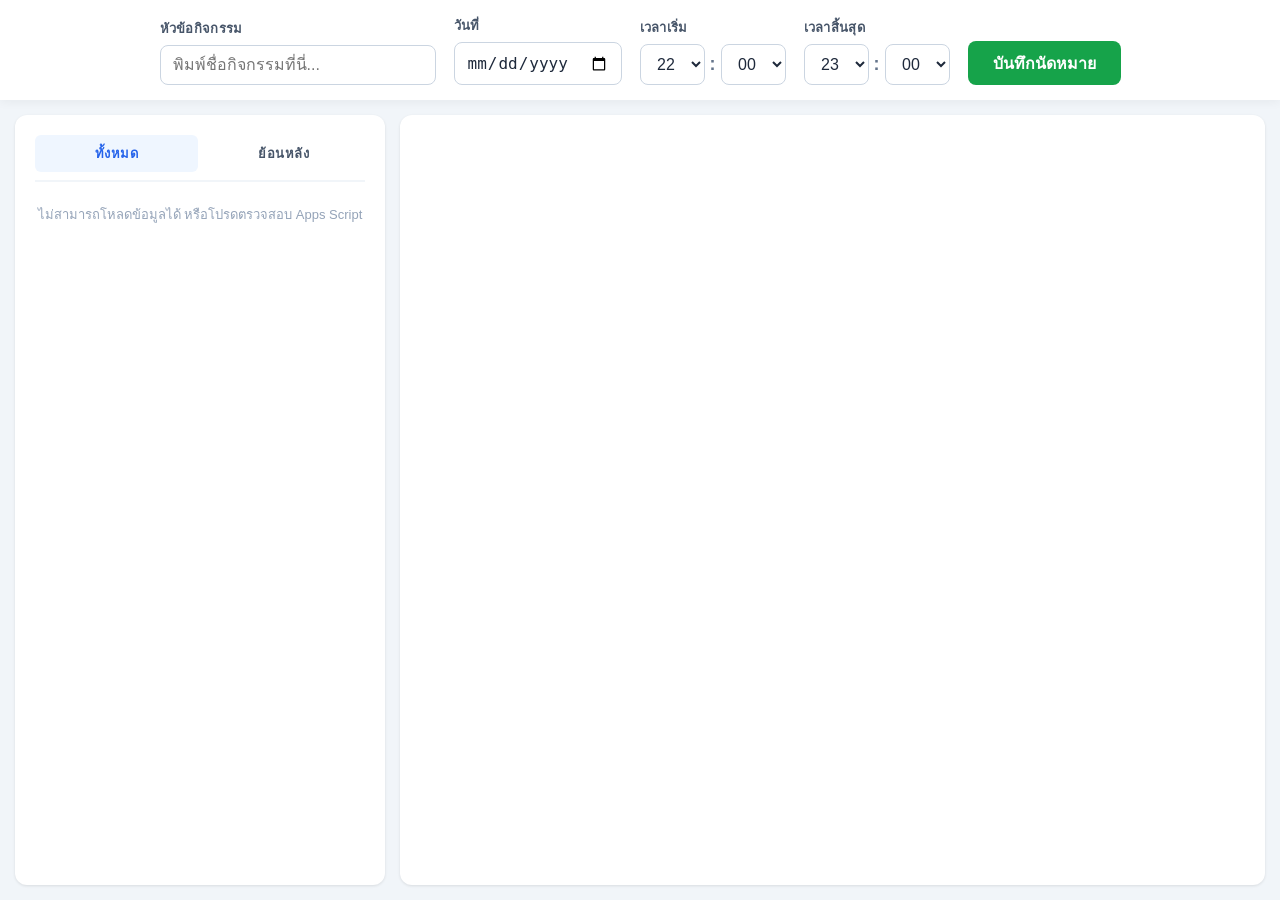
==== commit 02c61882: "Update calendar.html" ====
--- a/calendar.html
+++ b/calendar.html
@@ -11,7 +11,7 @@
             --danger: #dc2626;
             --bg: #f1f5f9;
             --text-main: #1e293b;
-            --text-sub: #475569; /* ปรับให้เข้มขึ้นเล็กน้อยจากเดิม */
+            --text-sub: #475569;
         }
 
         body { font-family: 'Segoe UI', Tahoma, Geneva, Verdana, sans-serif; margin: 0; background: var(--bg); color: var(--text-main); display: flex; flex-direction: column; height: 100vh; overflow: hidden; }
@@ -22,71 +22,34 @@
         }
 
         .input-item { display: flex; flex-direction: column; gap: 6px; }
-        
-        /* ขยายขนาด Font หัวข้อกำกับช่อง */
-        .input-item label { 
-            font-size: 13px; 
-            font-weight: 700; 
-            color: var(--text-sub); 
-            text-transform: uppercase;
-            letter-spacing: 0.3px;
-        }
-        
-        /* ขยายขนาด Font ภายในช่องกรอกและเลือก */
+        .input-item label { font-size: 13px; font-weight: 700; color: var(--text-sub); text-transform: uppercase; letter-spacing: 0.3px; }
+        
         input, select { 
-            padding: 10px 12px; 
-            border: 1px solid #cbd5e1; 
-            border-radius: 8px; 
-            outline: none; 
-            background: white; 
-            font-size: 16px; /* ใหญ่ขึ้นแบบพอดี */
-            transition: all 0.2s;
-            color: var(--text-main);
+            padding: 10px 12px; border: 1px solid #cbd5e1; border-radius: 8px; outline: none; 
+            background: white; font-size: 16px; transition: all 0.2s; color: var(--text-main);
         }
         input:focus, select:focus { border-color: var(--primary); box-shadow: 0 0 0 3px rgba(37, 99, 235, 0.1); }
 
-        #title { width: 250px; } /* ขยายความกว้างช่องหัวข้อเพิ่มขึ้น */
+        #title { width: 250px; }
 
         .time-group { display: flex; align-items: center; gap: 5px; font-weight: bold; color: #64748b; font-size: 18px; }
-        .time-group select { 
-            padding: 10px 5px; 
-            width: 65px; /* ขยายความกว้างเล็กน้อยเพื่อให้รับกับฟอนต์ 16px */
-            text-align: center; 
-            cursor: pointer;
-        }
+        .time-group select { padding: 10px 5px; width: 65px; text-align: center; cursor: pointer; }
         
         .btn-add { 
             background: var(--success); color: white; border: none; padding: 0 25px; 
-            border-radius: 8px; cursor: pointer; font-weight: bold; height: 44px; /* ปรับความสูงปุ่มให้รับกับช่องกรอก */
+            border-radius: 8px; cursor: pointer; font-weight: bold; height: 44px;
             font-size: 16px; transition: 0.2s; 
         }
         .btn-add:hover { background: #15803d; transform: translateY(-1px); box-shadow: 0 4px 12px rgba(22, 163, 74, 0.2); }
 
-        /* ส่วนเนื้อหา */
         .main-content { display: flex; flex: 1; overflow: hidden; gap: 15px; padding: 15px; }
         
+        /* สไตล์หน้าจัดการรายการกิจกรรม */
         .event-list { 
             width: 330px; background: white; border-radius: 12px; padding: 20px; 
             display: flex; flex-direction: column; box-shadow: 0 1px 3px rgba(0,0,0,0.1); 
         }
-        .event-list h3 { margin-top: 0; font-size: 18px; border-bottom: 2px solid #f1f5f9; padding-bottom: 12px; }
-        
-        .event-container { flex: 1; overflow-y: auto; margin-top: 10px; padding-right: 5px; }
-        .event-card { 
-            background: #f8fafc; border-left: 5px solid var(--primary); padding: 12px; 
-            margin-bottom: 10px; border-radius: 8px; display: flex; justify-content: space-between; align-items: center;
-        }
-        .event-info strong { display: block; font-size: 15px; margin-bottom: 4px; color: var(--text-main); }
-        .event-info span { font-size: 12px; color: var(--text-sub); }
-        
-        .btn-del { 
-            background: #fee2e2; color: var(--danger); border: none; cursor: pointer; 
-            width: 32px; height: 32px; border-radius: 8px; font-weight: bold; 
-            display: flex; align-items: center; justify-content: center; font-size: 18px; transition: 0.2s;
-        }
-        .btn-del:hover { background: var(--danger); color: white; }
-        
-        /* สไตล์สำหรับ Tabs */
+        
         .list-tabs { display: flex; gap: 5px; margin-bottom: 12px; border-bottom: 2px solid #f1f5f9; padding-bottom: 8px; }
         .tab-btn { 
             flex: 1; border: none; background: none; padding: 8px; font-size: 13px; font-weight: 700; 
@@ -96,13 +59,28 @@
         .tab-btn:hover { background: #f1f5f9; }
         .tab-btn.active { color: var(--primary); background: #eff6ff; }
 
+        .event-container { flex: 1; overflow-y: auto; margin-top: 10px; padding-right: 5px; }
+        .event-card { 
+            background: #f8fafc; border-left: 5px solid var(--primary); padding: 12px; 
+            margin-bottom: 10px; border-radius: 8px; display: flex; justify-content: space-between; align-items: center;
+        }
+        .event-info strong { display: block; font-size: 15px; margin-bottom: 4px; color: var(--text-main); }
+        .event-info span { display: block; font-size: 12px; color: var(--text-sub); margin-top: 2px; }
+        
+        .btn-del { 
+            background: #fee2e2; color: var(--danger); border: none; cursor: pointer; 
+            width: 32px; height: 32px; border-radius: 8px; font-weight: bold; 
+            display: flex; align-items: center; justify-content: center; font-size: 18px; transition: 0.2s;
+        }
+        .btn-del:hover { background: var(--danger); color: white; }
+
         .calendar-frame { flex: 1; background: white; border-radius: 12px; overflow: hidden; box-shadow: 0 1px 3px rgba(0,0,0,0.1); }
         iframe { width: 100%; height: 100%; border: none; }
 
         @media (max-width: 900px) {
             .header-section { padding: 20px; gap: 12px; }
             .main-content { flex-direction: column; overflow-y: auto; }
-            .today-list { width: auto; height: 300px; }
+            .event-list { width: auto; height: 350px; }
             .calendar-frame { height: 450px; flex: none; }
             #title { width: 100%; }
         }
@@ -159,6 +137,9 @@
     <script>
         const scriptUrl = "https://script.google.com/macros/s/AKfycbzJirF7Ldstah4LZepPRCGWmnoPSDnLGv0KvFb3bac-bvh8iLLxMdUH0Tc5EmIAz_c/exec";
 
+        let allEvents = [];
+        let currentFilter = 'all';
+
         function initTimeSelectors() {
             const sh = document.getElementById('startH'), sm = document.getElementById('startM');
             const eh = document.getElementById('endH'), em = document.getElementById('endM');
@@ -177,10 +158,8 @@
             }
             sm.innerHTML = em.innerHTML = mOptions;
             
-            // ตั้งค่าเริ่มต้นตามชั่วโมงปัจจุบัน
             const now = new Date();
-            const currentH = now.getHours().toString().padStart(2, '0');
-            sh.value = currentH;
+            sh.value = now.getHours().toString().padStart(2, '0');
             eh.value = (now.getHours() + 1).toString().padStart(2, '0');
         }
 
@@ -194,23 +173,22 @@
             return timeStr.replace(/\s?[AaPp][Mm]/g, "").trim();
         }
 
-        let allEvents = [];
-        let currentFilter = 'all';
-
         async function loadEvents() {
             try {
                 const res = await fetch(`${scriptUrl}?action=list`);
-                allEvents = await res.json();
+                const data = await res.json();
+                allEvents = Array.isArray(data) ? data : [];
                 renderEvents();
             } catch (err) {
-                document.getElementById('loading').innerText = 'ไม่สามารถโหลดข้อมูลได้';
+                document.getElementById('loading').innerText = 'ไม่สามารถโหลดข้อมูลได้ หรือโปรดตรวจสอบ Apps Script';
             }
         }
 
         function setFilter(type) {
             currentFilter = type;
             document.querySelectorAll('.tab-btn').forEach(btn => {
-                btn.classList.toggle('active', btn.innerText.includes(type === 'all' ? 'ทั้งหมด' : 'ย้อนหลัง'));
+                const label = type === 'all' ? 'ทั้งหมด' : 'ย้อนหลัง';
+                btn.classList.toggle('active', btn.innerText === label);
             });
             renderEvents();
         }
@@ -223,23 +201,26 @@
             const today = new Date();
             today.setHours(0,0,0,0);
 
-            // กรองข้อมูลตามประเภท
-            let filtered = allEvents;
+            let filtered = [];
+
             if (currentFilter === 'past') {
+                // กรองเฉพาะอดีต
                 filtered = allEvents.filter(ev => {
-                    const evDate = new Date(ev.date);
-                    evDate.setHours(0,0,0,0);
-                    return evDate < today;
+                    const d = new Date(ev.date);
+                    d.setHours(0,0,0,0);
+                    return d < today;
                 });
-                // เรียงจากล่าสุดไปอดีต
+                // เรียงจากล่าสุดไปหาอดีต
                 filtered.sort((a,b) => new Date(b.date) - new Date(a.date));
             } else {
-                // กรองเอาเฉพาะวันนี้และอนาคต (หรือถ้าต้องการทั้งหมดก็เอา filter ออกได้)
+                // แสดงทั้งหมด (ล่วงหน้า และวันนี้) เรียงจากใกล้ที่สุดไปหาอนาคต
+                filtered = [...allEvents];
                 filtered.sort((a,b) => new Date(a.date) - new Date(b.date));
             }
 
             if (filtered.length === 0) {
-                list.innerHTML = `<div style="text-align:center; color:#94a3b8; font-size:14px; margin-top:20px;">ไม่มีกิจกรรมในหมวดนี้</div>`;
+                const msg = currentFilter === 'all' ? 'ไม่มีกิจกรรมที่บันทึกไว้' : 'ไม่มีกิจกรรมย้อนหลัง';
+                list.innerHTML = `<div style="text-align:center; color:#94a3b8; font-size:14px; margin-top:20px;">${msg}</div>`;
                 return;
             }
 
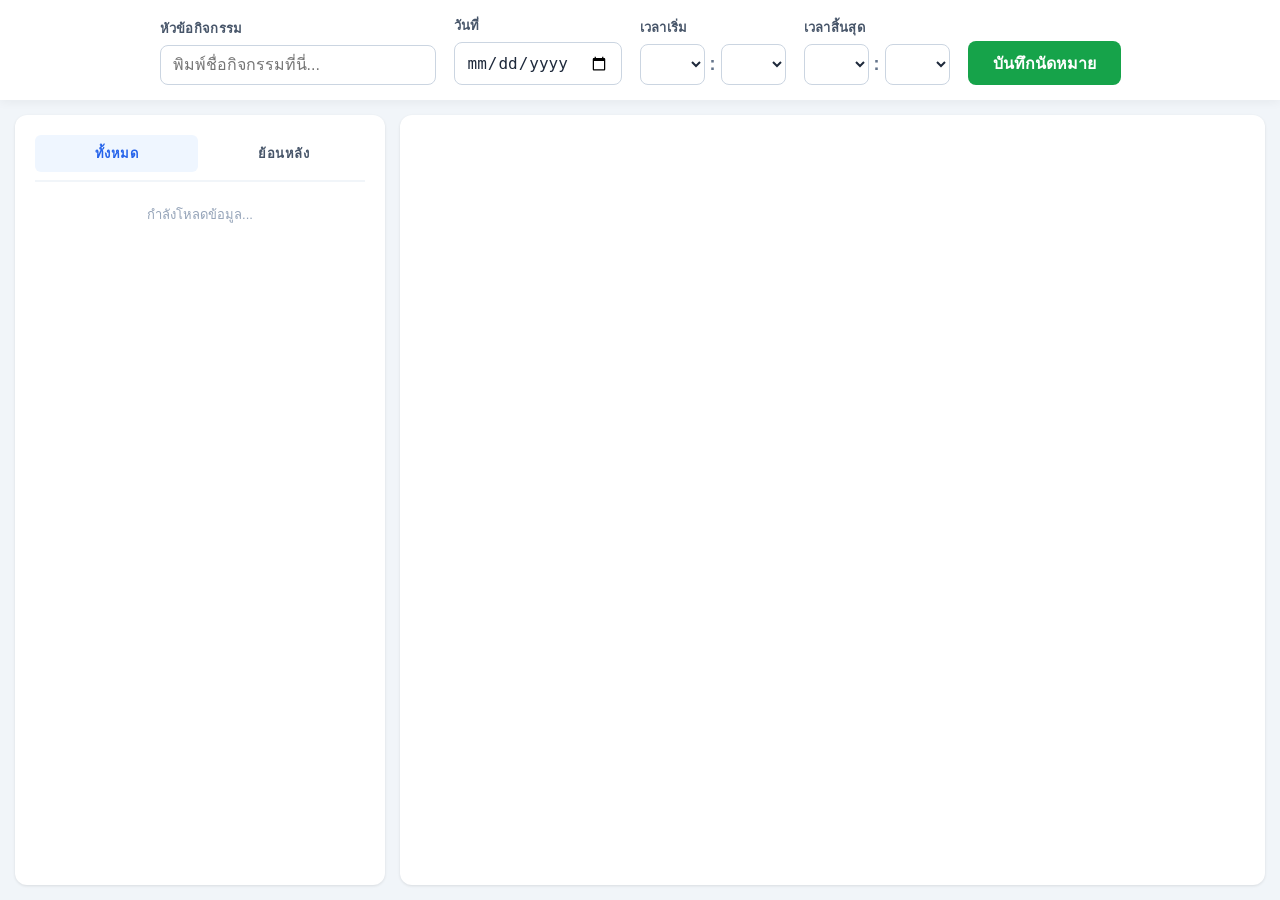
==== commit 9dfca174: "Update calendar.html" ====
--- a/calendar.html
+++ b/calendar.html
@@ -204,7 +204,7 @@
             let filtered = [];
 
             if (currentFilter === 'past') {
-                // กรองเฉพาะอดีต
+                // กรองเฉพาะอดีต (วันที่ก่อนวันนี้)
                 filtered = allEvents.filter(ev => {
                     const d = new Date(ev.date);
                     d.setHours(0,0,0,0);
@@ -213,13 +213,18 @@
                 // เรียงจากล่าสุดไปหาอดีต
                 filtered.sort((a,b) => new Date(b.date) - new Date(a.date));
             } else {
-                // แสดงทั้งหมด (ล่วงหน้า และวันนี้) เรียงจากใกล้ที่สุดไปหาอนาคต
-                filtered = [...allEvents];
+                // กรองเฉพาะ "วันนี้" และ "อนาคต"
+                filtered = allEvents.filter(ev => {
+                    const d = new Date(ev.date);
+                    d.setHours(0,0,0,0);
+                    return d >= today;
+                });
+                // เรียงจากใกล้ที่สุดไปหาอนาคต
                 filtered.sort((a,b) => new Date(a.date) - new Date(b.date));
             }
 
             if (filtered.length === 0) {
-                const msg = currentFilter === 'all' ? 'ไม่มีกิจกรรมที่บันทึกไว้' : 'ไม่มีกิจกรรมย้อนหลัง';
+                const msg = currentFilter === 'all' ? 'ไม่มีกิจกรรมล่วงหน้า' : 'ไม่มีกิจกรรมย้อนหลัง';
                 list.innerHTML = `<div style="text-align:center; color:#94a3b8; font-size:14px; margin-top:20px;">${msg}</div>`;
                 return;
             }
@@ -243,16 +248,16 @@
             }
         }
 
-        function manageEvent(action, titleDel, dateDel) {
+        // ฟังก์ชันหลักในการบันทึกและลบข้อมูลแบบรวดเร็ว (ไม่ต้องรีโหลดหน้า)
+        async function manageEvent(action, titleDel, dateDel) {
             const title = titleDel || document.getElementById('title').value;
-            const date = dateDel || document.getElementById('date').value;
-            const startTime = document.getElementById('startH').value + ":" + document.getElementById('startM').value;
-            const endTime = document.getElementById('endH').value + ":" + document.getElementById('endM').value;
-
-            if (!title || !date) return alert("กรุณาระบุหัวข้อและวันที่");
+            const dateInput = dateDel || document.getElementById('date').value;
+            const start = document.getElementById('startH').value + ":" + document.getElementById('startM').value;
+            const end = document.getElementById('endH').value + ":" + document.getElementById('endM').value;
+
+            if (!title || !dateInput) return alert("กรุณาระบุหัวข้อและวันที่");
 
             const btnAdd = document.getElementById('btnAdd');
-            if(action === 'add') {
                 btnAdd.innerText = 'บันทึก...';
                 btnAdd.disabled = true;
             }
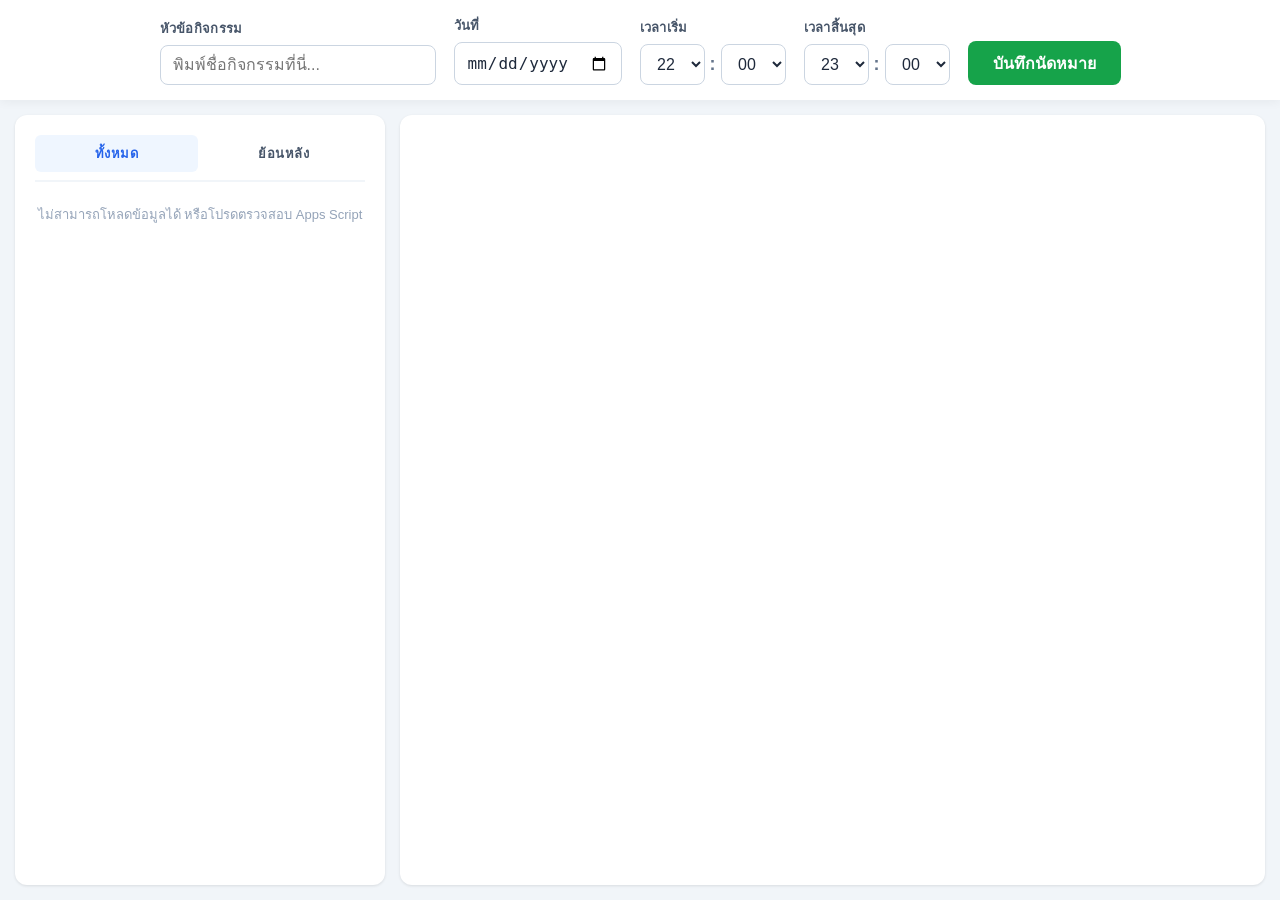
==== commit ae55b7b6: "Update calendar.html" ====
--- a/calendar.html
+++ b/calendar.html
@@ -44,7 +44,6 @@
 
         .main-content { display: flex; flex: 1; overflow: hidden; gap: 15px; padding: 15px; }
         
-        /* สไตล์หน้าจัดการรายการกิจกรรม */
         .event-list { 
             width: 330px; background: white; border-radius: 12px; padding: 20px; 
             display: flex; flex-direction: column; box-shadow: 0 1px 3px rgba(0,0,0,0.1); 
@@ -130,7 +129,7 @@
         </div>
 
         <div class="calendar-frame">
-            <iframe src="https://calendar.google.com/calendar/embed?src=0862ce80073c1952685942ed711afe8838017aeda13bd78dd57f561929e4b083%40group.calendar.google.com&ctz=Asia%2FBangkok&mode=MONTH&showTitle=0&showNav=1&showPrint=0&showTabs=1&showCalendars=0"></iframe>
+            <iframe id="calendarIframe" src="https://calendar.google.com/calendar/embed?src=0862ce80073c1952685942ed711afe8838017aeda13bd78dd57f561929e4b083%40group.calendar.google.com&ctz=Asia%2FBangkok&mode=MONTH&showTitle=0&showNav=1&showPrint=0&showTabs=1&showCalendars=0"></iframe>
         </div>
     </div>
 
@@ -170,7 +169,7 @@
 
         function formatTo24hr(timeStr) {
             if (!timeStr) return "--:--";
-            return timeStr.replace(/\s?[AaPp][Mm]/g, "").trim();
+            return timeStr.replace(/\s?[AaPp][Mm]/g, "").replace(/[^0-9:]/g, "").trim();
         }
 
         async function loadEvents() {
@@ -204,22 +203,18 @@
             let filtered = [];
 
             if (currentFilter === 'past') {
-                // กรองเฉพาะอดีต (วันที่ก่อนวันนี้)
                 filtered = allEvents.filter(ev => {
                     const d = new Date(ev.date);
                     d.setHours(0,0,0,0);
                     return d < today;
                 });
-                // เรียงจากล่าสุดไปหาอดีต
                 filtered.sort((a,b) => new Date(b.date) - new Date(a.date));
             } else {
-                // กรองเฉพาะ "วันนี้" และ "อนาคต"
                 filtered = allEvents.filter(ev => {
                     const d = new Date(ev.date);
                     d.setHours(0,0,0,0);
                     return d >= today;
                 });
-                // เรียงจากใกล้ที่สุดไปหาอนาคต
                 filtered.sort((a,b) => new Date(a.date) - new Date(b.date));
             }
 
@@ -248,7 +243,6 @@
             }
         }
 
-        // ฟังก์ชันหลักในการบันทึกและลบข้อมูลแบบรวดเร็ว (ไม่ต้องรีโหลดหน้า)
         async function manageEvent(action, titleDel, dateDel) {
             const title = titleDel || document.getElementById('title').value;
             const dateInput = dateDel || document.getElementById('date').value;
@@ -258,15 +252,41 @@
             if (!title || !dateInput) return alert("กรุณาระบุหัวข้อและวันที่");
 
             const btnAdd = document.getElementById('btnAdd');
-                btnAdd.innerText = 'บันทึก...';
+            
+            if (action === 'delete') {
+                // Optimistic UI: ลบออกจากหน้าจอทันทีเพื่อความเร็ว
+                allEvents = allEvents.filter(ev => !(ev.title === titleDel && ev.date === dateDel));
+                renderEvents();
+            } else if (action === 'add') {
+                btnAdd.innerText = 'กำลังบันทึก...';
                 btnAdd.disabled = true;
             }
 
-            const url = `${scriptUrl}?action=${action}&title=${encodeURIComponent(title)}&date=${date}&startTime=${startTime}&endTime=${endTime}`;
-
-            fetch(url, { mode: 'no-cors' }).then(() => {
-                setTimeout(() => { location.reload(); }, 800);
-            });
+            const url = `${scriptUrl}?action=${action}&title=${encodeURIComponent(title)}&date=${dateInput}&startTime=${start}&endTime=${end}`;
+
+            try {
+                // ส่งคำขอแบบเบื้องหลัง
+                await fetch(url, { mode: 'no-cors' });
+                
+                // โหลดข้อมูลล่าสุดจากเซิร์ฟเวอร์
+                await loadEvents();
+
+                // รีเฟรชเฉพาะ iframe ปฏิทิน
+                const iframe = document.getElementById('calendarIframe');
+                if (iframe) iframe.src = iframe.src;
+
+                if (action === 'add') {
+                    document.getElementById('title').value = "";
+                    btnAdd.innerText = 'บันทึกนัดหมาย';
+                    btnAdd.disabled = false;
+                }
+            } catch (err) {
+                console.error("Sync Error:", err);
+                if (action === 'add') {
+                    btnAdd.innerText = 'บันทึกนัดหมาย';
+                    btnAdd.disabled = false;
+                }
+            }
         }
     </script>
 </body>
